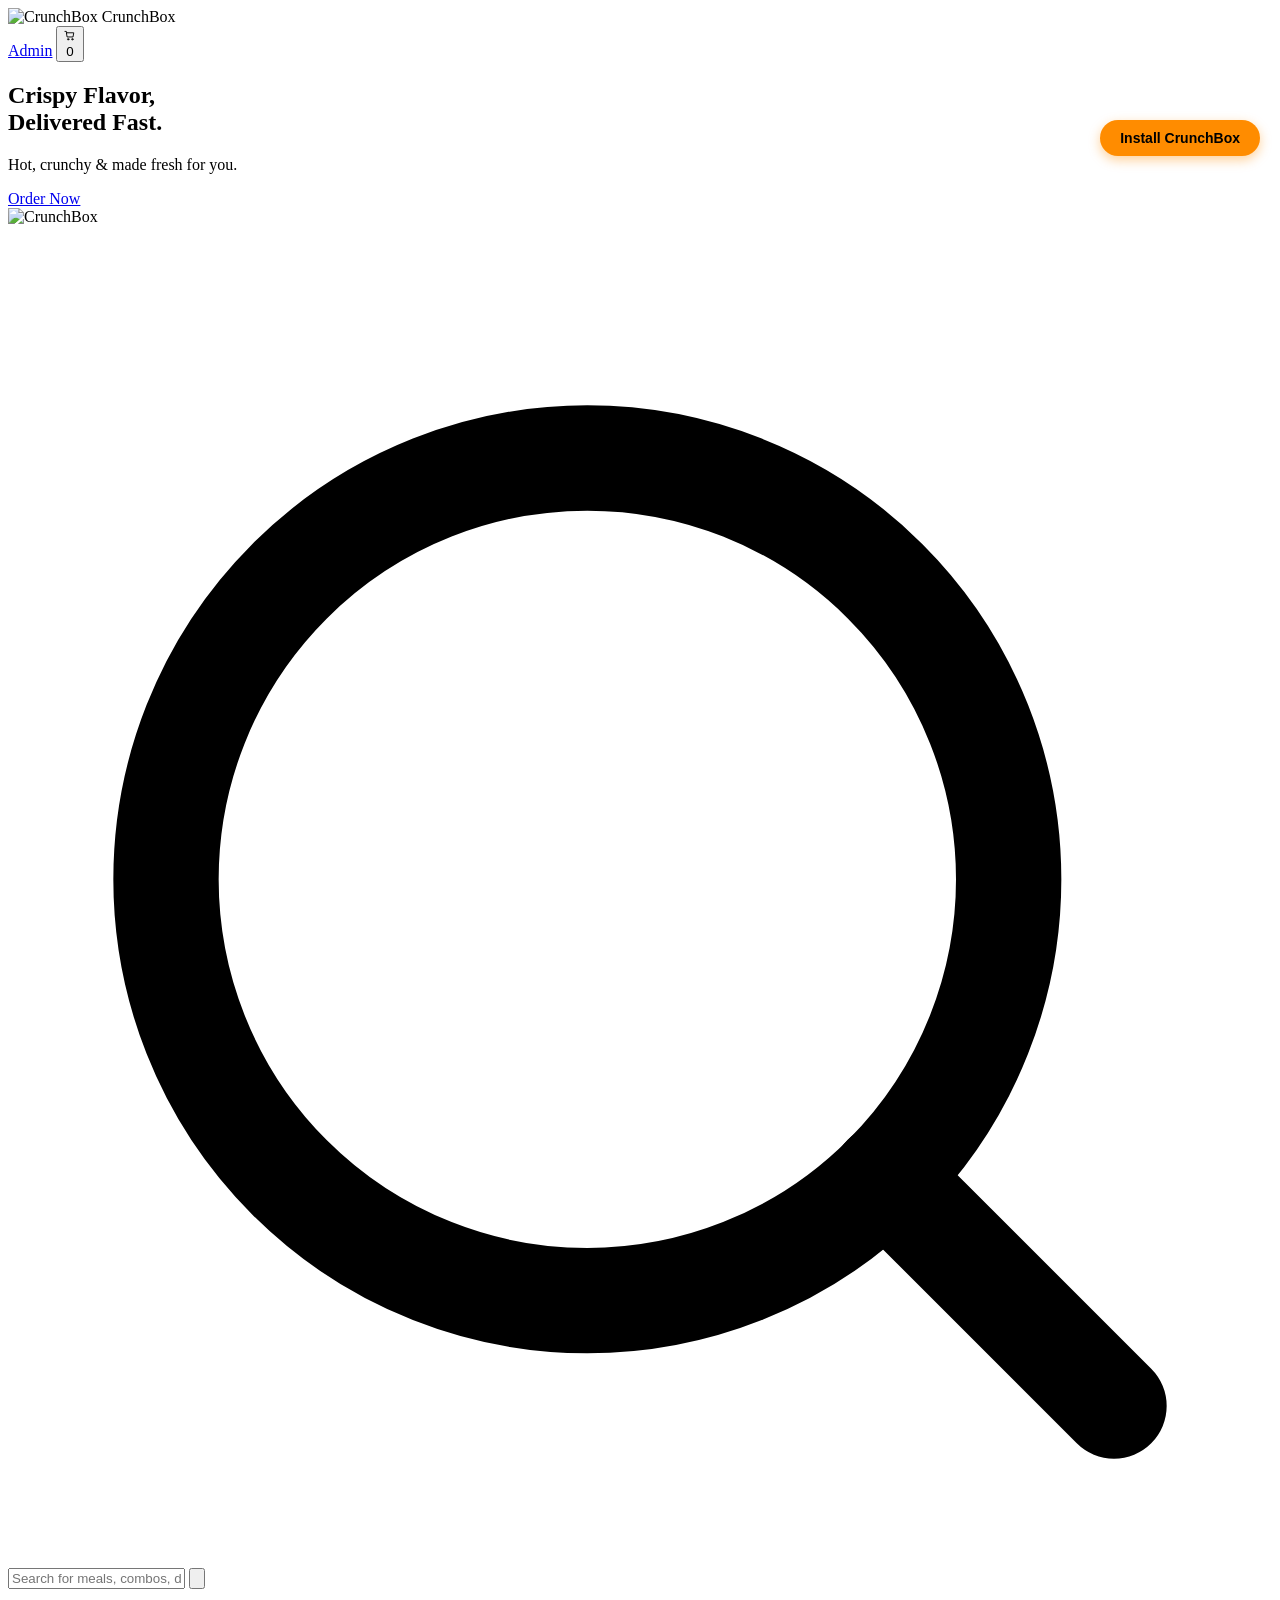
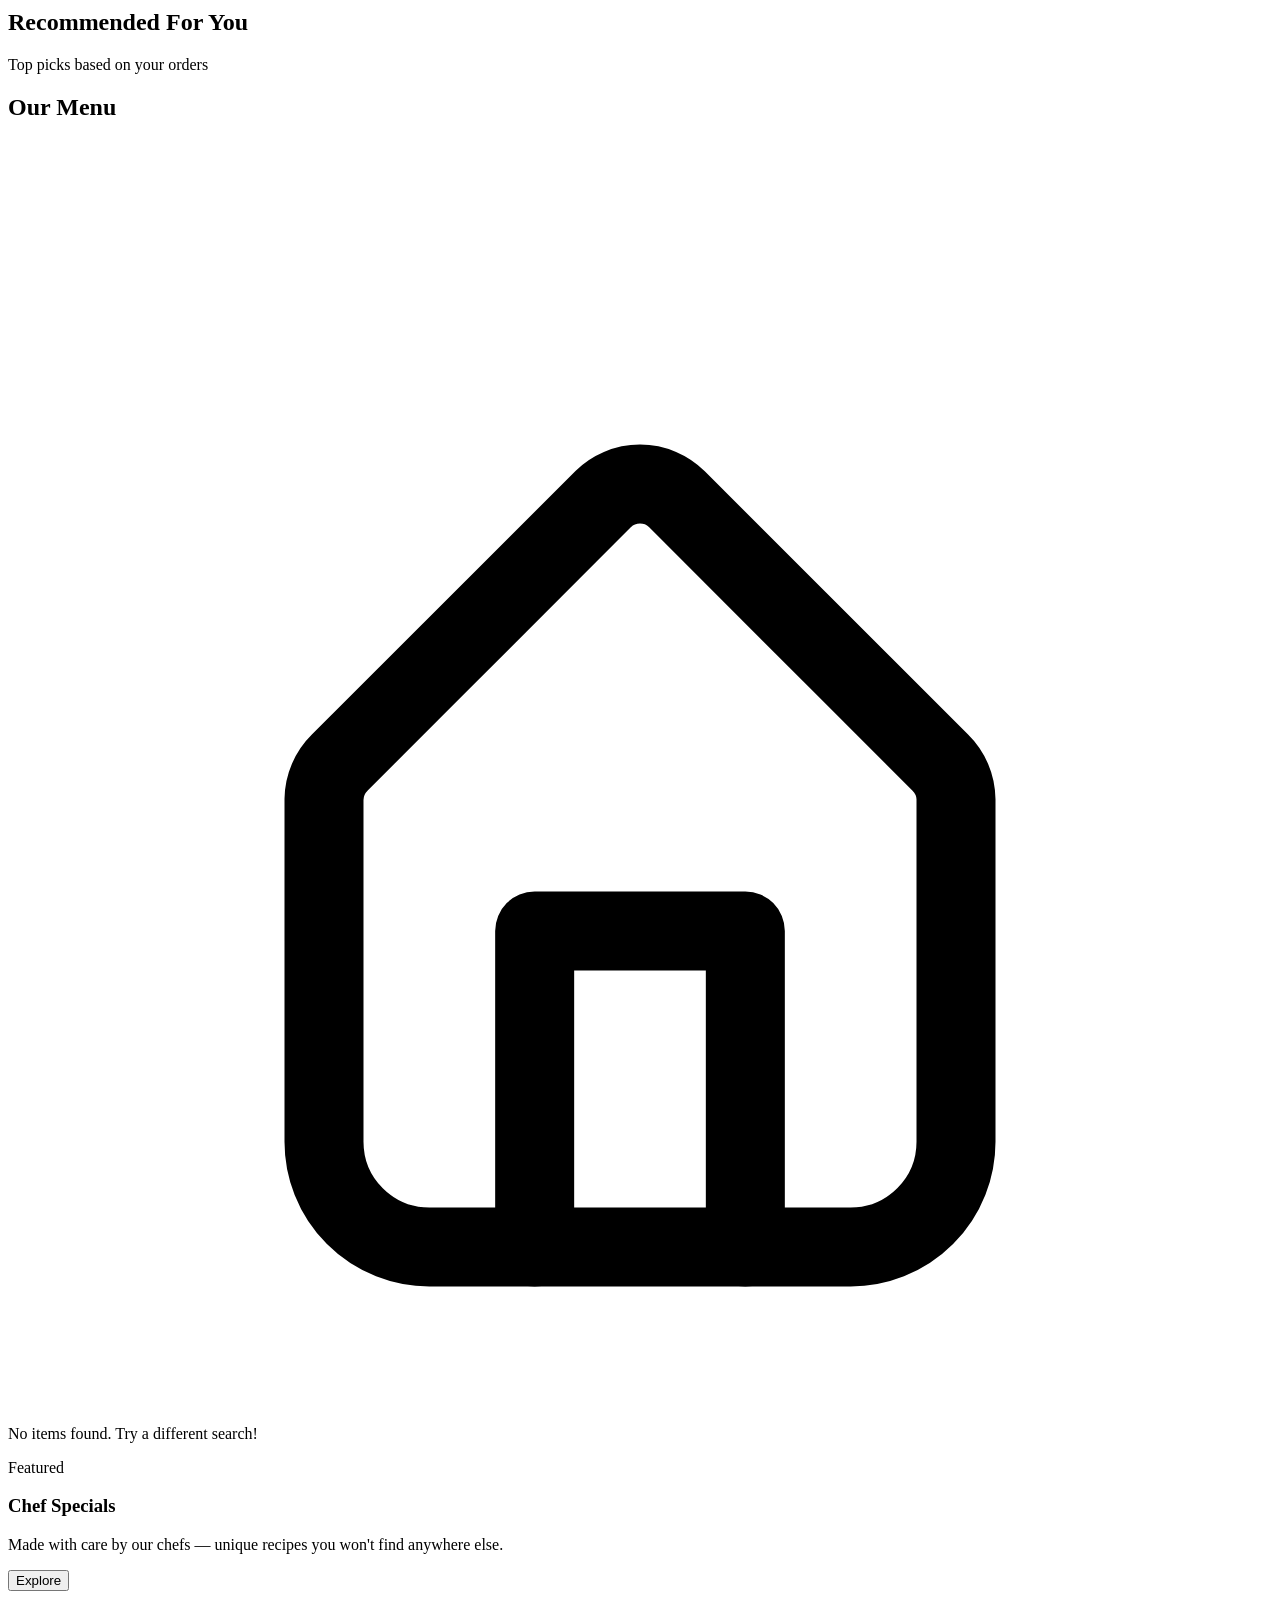
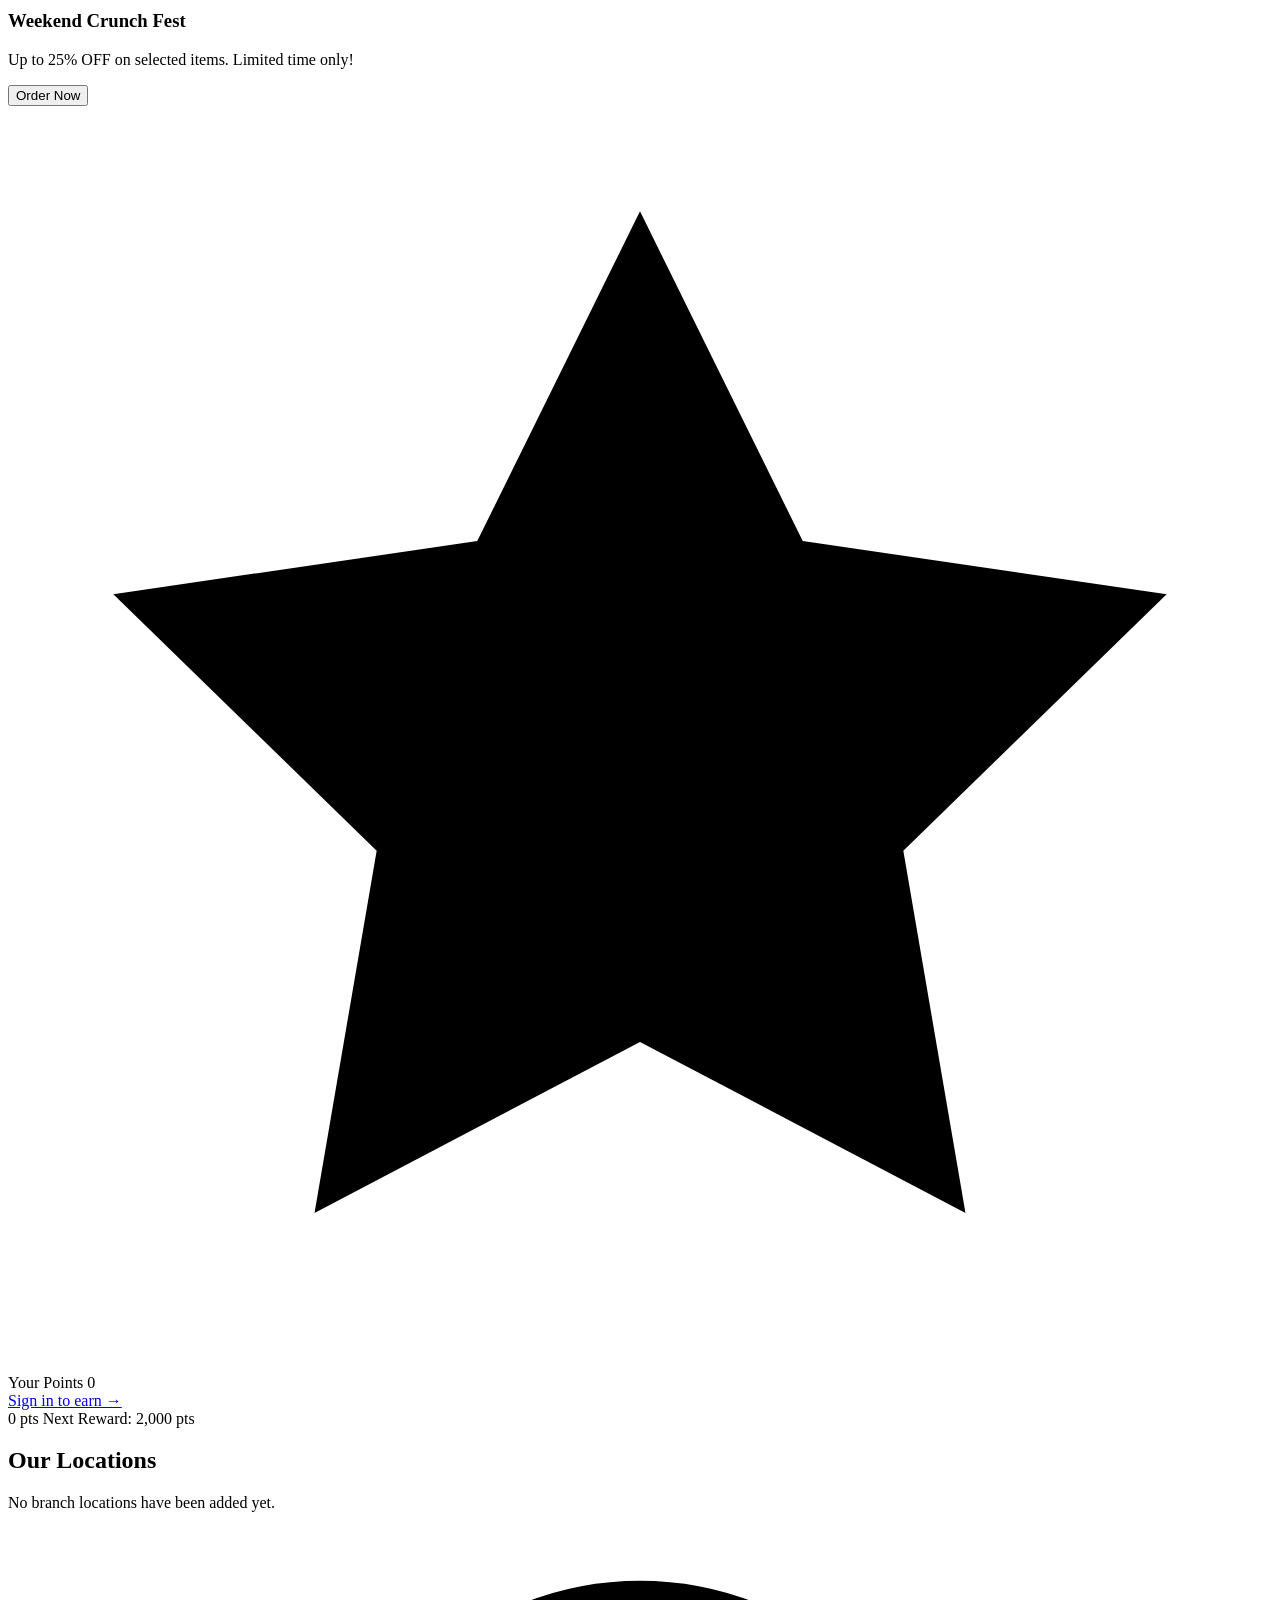
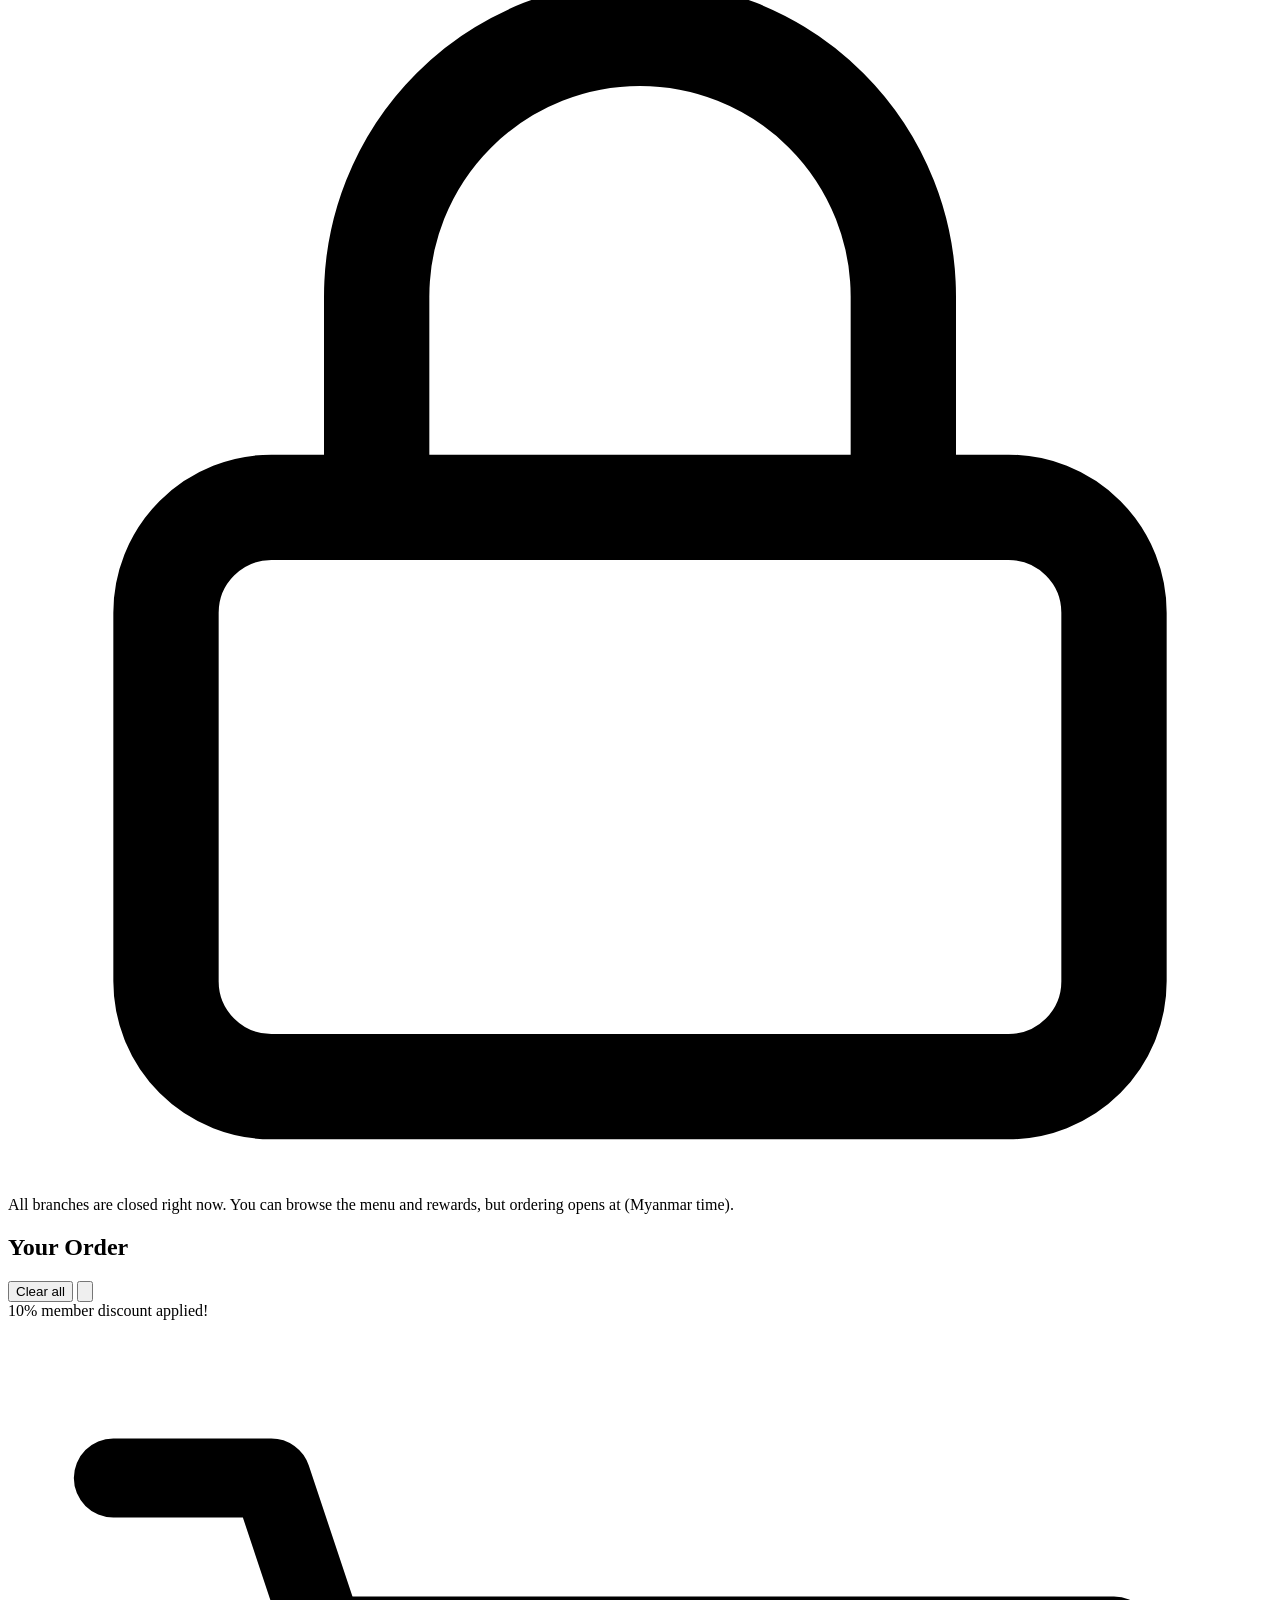
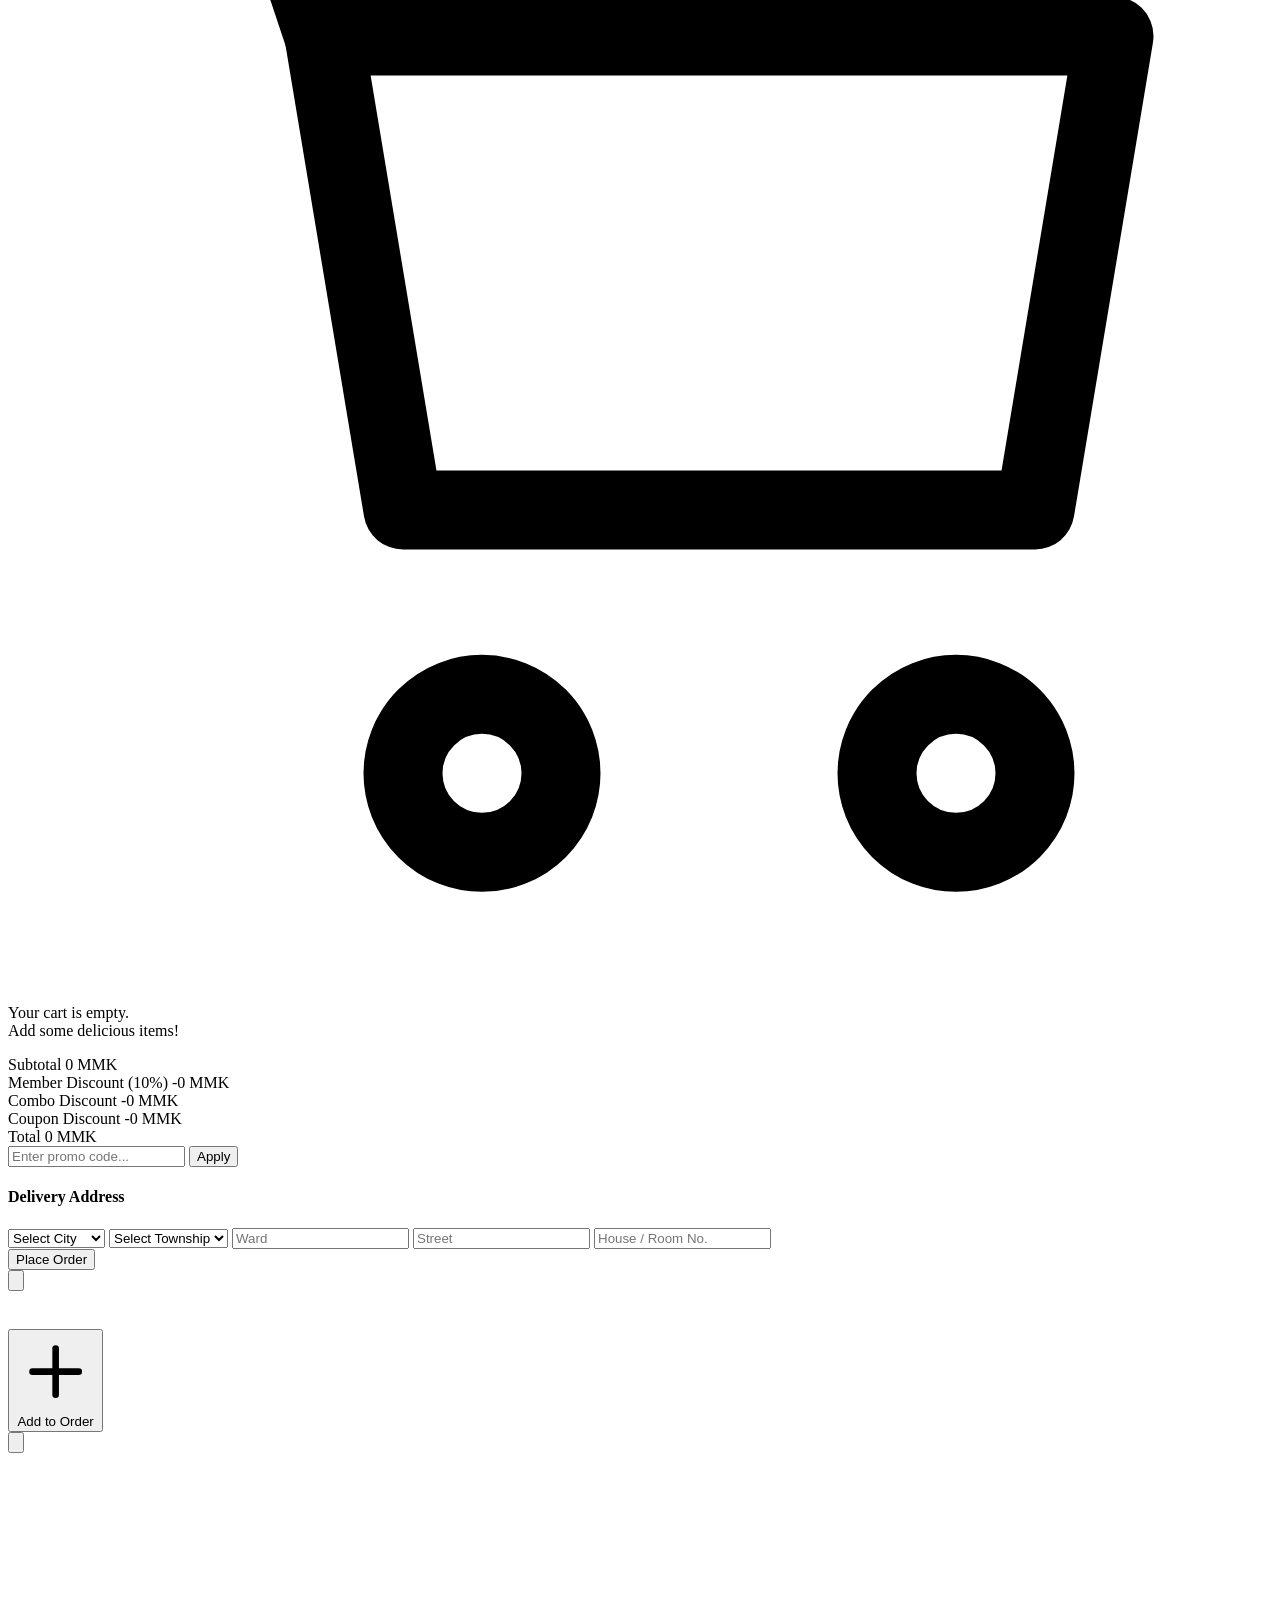
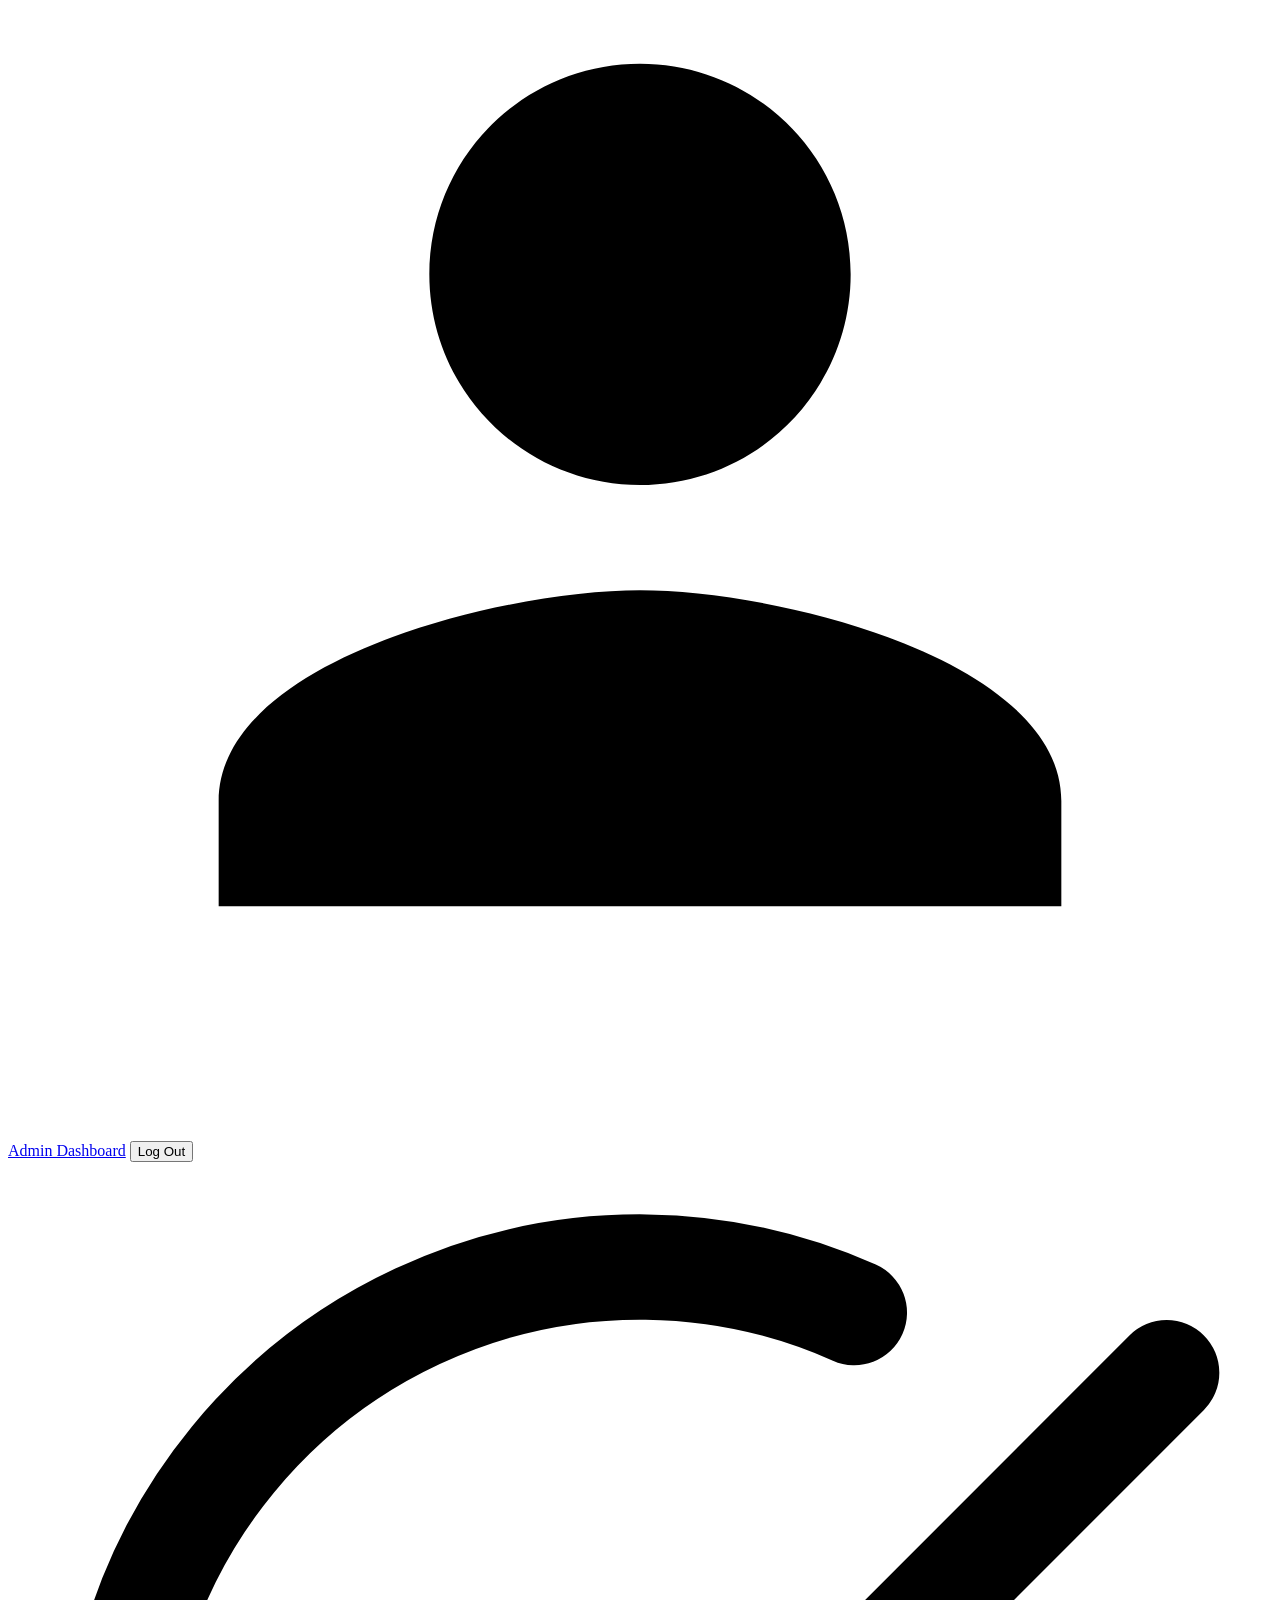
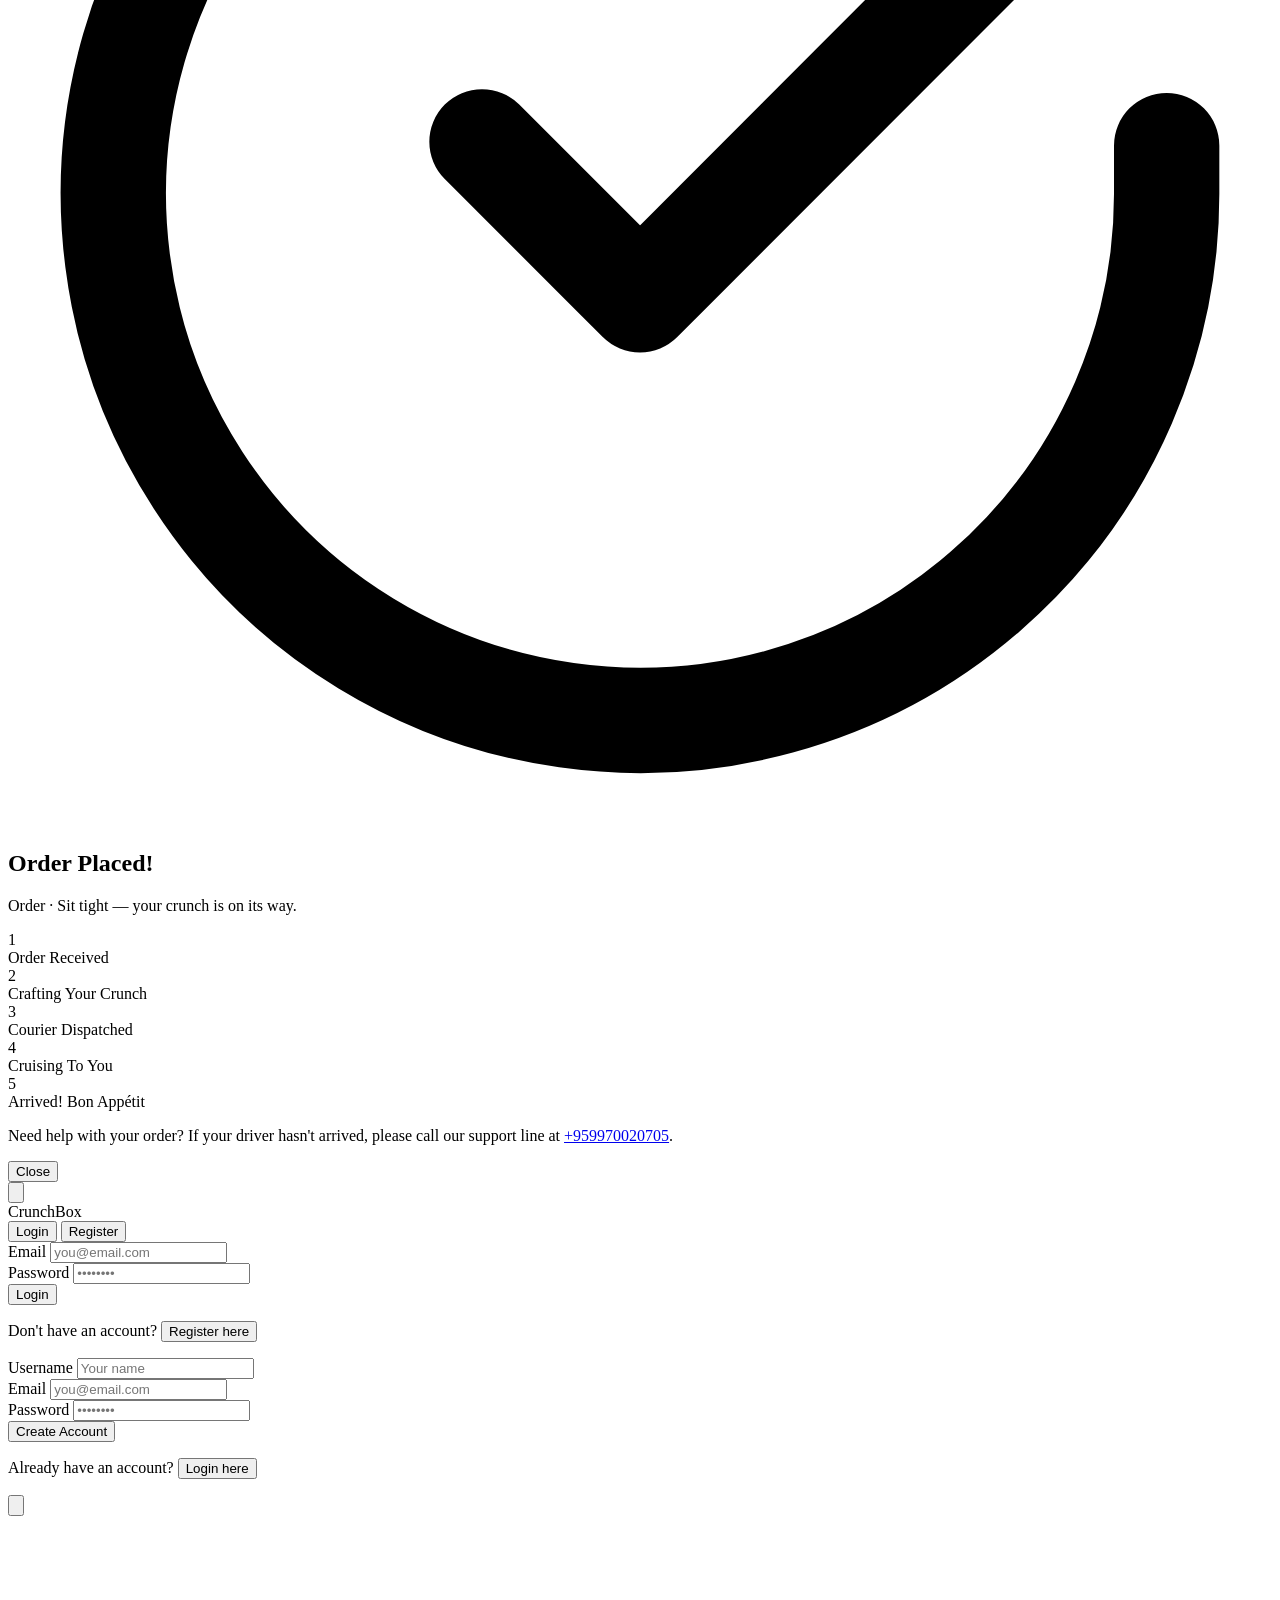
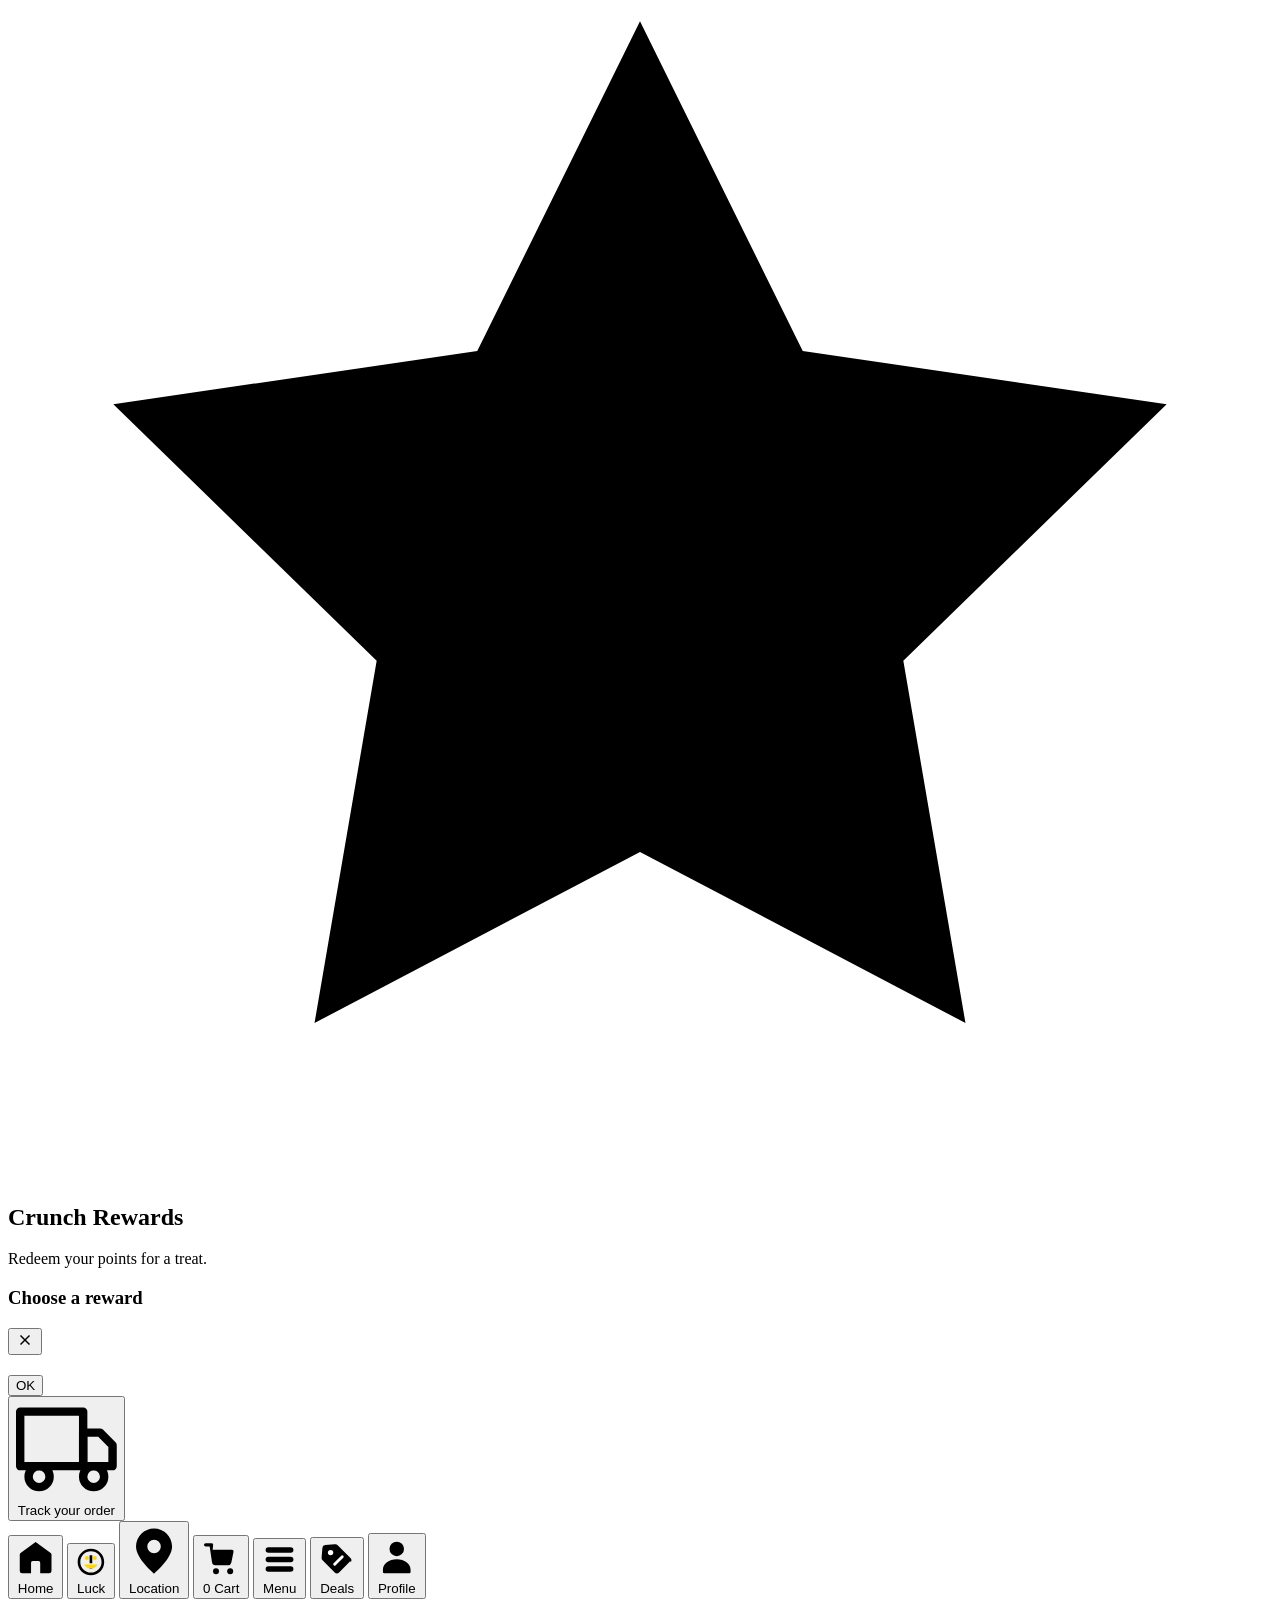
==== frontend/templates/index.html @ 40b413ca "Redesign mobile nav icons: filled style, Deals as true discount tag" ====
<!DOCTYPE html>
<html lang="en">

<head>
  <meta charset="UTF-8" />
  <meta name="viewport" content="width=device-width, initial-scale=1.0" />
  <title>CrunchBox - Crispy Flavor, Delivered Fast</title>
  <link rel="preconnect" href="https://fonts.googleapis.com" />
  <link rel="preconnect" href="https://fonts.gstatic.com" crossorigin />
  <link
    href="https://fonts.googleapis.com/css2?family=Outfit:wght@400;500;600;700;800;900&family=Poppins:wght@400;500;600;700;800&display=swap"
    rel="stylesheet" />
  <link rel="stylesheet" href="/static/css/main.css?v=13" />
  <link rel="stylesheet" href="/static/css/components.css?v=7" />
  <link rel="stylesheet" href="/static/css/storefront-customization.css?v=7" />
  <link rel="stylesheet" href="/static/css/brand-theme.css?v=13" />
  <link rel="icon" type="image/svg+xml" href="/static/images/icons/crunchbox-logo.svg" />
  <link rel="apple-touch-icon" href="/static/images/icons/icon-192x192.png" />
<link rel="manifest" href="/manifest.json" />
  <meta name="theme-color" content="#FF8C00" />
  <meta name="mobile-web-app-capable" content="yes" />
  <meta name="apple-mobile-web-app-capable" content="yes" />
  <meta name="apple-mobile-web-app-title" content="CrunchBox" />
  <meta name="apple-mobile-web-app-status-bar-style" content="default" />
</head>

<body>

  <!-- ═══════════════════════════════════════════════════
       TOP HEADER BAR
  ═══════════════════════════════════════════════════ -->
  <header class="app-header">
    <div class="shop-logo-area">
      <img id="shop-logo" alt="CrunchBox" src="/static/images/icons/crunchbox-logo.svg" />
      <span id="shop-name" class="shop-name-text" style="color: var(--white);">CrunchBox</span>
    </div>

    <div class="header-right">
      <a id="admin-dashboard-link" class="admin-shortcut hidden" href="/admin">Admin</a>
      <button id="cart-btn" class="cart-btn" aria-label="Open cart">
        <svg class="cart-icon" viewBox="0 0 24 24" fill="none" stroke="currentColor" stroke-width="2"
          stroke-linecap="round" stroke-linejoin="round">
          <path d="M6 6h15l-1.5 9h-12z"></path>
          <circle cx="9" cy="20" r="1.5"></circle>
          <circle cx="18" cy="20" r="1.5"></circle>
          <path d="M6 6L5 3H2"></path>
        </svg>
        <span class="cart-badge" id="cart-count">0</span>
      </button>
    </div>
  </header>

  <!-- ═══════════════════════════════════════════════════
       HERO SECTION
  ═══════════════════════════════════════════════════ -->
  <section class="hero-section" id="hero">
    <div class="hero-content">
      <div class="hero-text">
        <h1 class="hero-heading" id="hero-heading">
          Crispy Flavor,<br />Delivered Fast.
        </h1>
        <p class="hero-subtext" id="hero-subtext">Hot, crunchy &amp; made fresh for you.</p>
        <a href="#menu-section" class="btn-order-now hero-cta" id="order-now-btn">
          Order Now
        </a>
      </div>
      <div class="hero-logo-wrap" id="hero-logo-wrap">
        <img src="/static/images/icons/crunchbox-logo.svg" alt="CrunchBox" class="hero-logo" id="hero-logo" />
        <div class="hero-glow"></div>
      </div>
    </div>
    <div class="hero-wave">
      <svg viewBox="0 0 1440 80" xmlns="http://www.w3.org/2000/svg" preserveAspectRatio="none">
        <path d="M0,40 C360,80 1080,0 1440,40 L1440,80 L0,80 Z" fill="#ffffff" />
      </svg>
    </div>
  </section>

  <!-- ═══════════════════════════════════════════════════
       SEARCH BAR
  ═══════════════════════════════════════════════════ -->
  <div class="search-container" id="search-container">
    <div class="search-pill">
      <svg class="search-icon-left" viewBox="0 0 24 24" fill="none" stroke="currentColor" stroke-width="2"
        stroke-linecap="round" stroke-linejoin="round">
        <circle cx="11" cy="11" r="8"></circle>
        <path d="m21 21-4.35-4.35"></path>
      </svg>
      <input id="search-input" type="text" placeholder="Search for meals, combos, drinks..." autocomplete="off" />
      <button class="search-filter-btn" id="filter-btn" aria-label="Filter">
        <svg viewBox="0 0 24 24" fill="none" stroke="currentColor" stroke-width="2" stroke-linecap="round"
          stroke-linejoin="round">
          <path d="M22 3H2l8 9.46V19l4 2v-8.54L22 3z"></path>
        </svg>
      </button>
    </div>
  </div>

  <!-- ═══════════════════════════════════════════════════
       RECOMMENDED SECTION (above tabs)
  ═══════════════════════════════════════════════════ -->
  <section class="recommended-section" id="recommended-section">
    <div class="section-header">
      <h2 class="section-title">Recommended For You</h2>
      <span class="section-subtitle">Top picks based on your orders</span>
    </div>
    <div class="recommended-grid" id="recommended-grid"></div>
  </section>

  <!-- ═══════════════════════════════════════════════════
       CATEGORY TABS
  ═══════════════════════════════════════════════════ -->
  <div class="category-tabs-wrap">
    <div class="category-tabs" id="category-tabs">
      <div class="tab-skeleton"></div>
      <div class="tab-skeleton"></div>
      <div class="tab-skeleton"></div>
      <div class="tab-skeleton"></div>
    </div>
  </div>

  <!-- ═══════════════════════════════════════════════════
       MENU SECTION
  ═══════════════════════════════════════════════════ -->
  <section class="menu-section" id="menu-section">
    <div class="section-header">
      <h2 class="section-title">Our Menu</h2>
      <span class="section-subtitle" id="menu-count-label"></span>
    </div>
    <!-- Playlists (sub-tab slideshows) injected here -->
    <div id="playlists-container"></div>
    <div class="menu-grid" id="menu-grid">
      <div class="menu-card-skeleton"></div>
      <div class="menu-card-skeleton"></div>
      <div class="menu-card-skeleton"></div>
      <div class="menu-card-skeleton"></div>
    </div>
    <div class="no-results hidden" id="no-results">
      <svg class="no-results-icon" viewBox="0 0 24 24" fill="none" stroke="currentColor" stroke-width="1.5"
        stroke-linecap="round" stroke-linejoin="round">
        <path d="M8 21h8a2 2 0 0 0 2-2v-6.5a1 1 0 0 0-.3-.7l-5-5a1 1 0 0 0-1.4 0l-5 5a1 1 0 0 0-.3.7V19a2 2 0 0 0 2 2z">
        </path>
        <path d="M10 21v-6h4v6"></path>
      </svg>
      <p>No items found. Try a different search!</p>
    </div>
  </section>

  <!-- ═══════════════════════════════════════════════════
       PROMOTIONAL BANNERS
  ═══════════════════════════════════════════════════ -->
  <section class="promo-section">
    <div class="promo-card promo-card--dark" id="featured-promo-card">
      <div class="promo-text">
        <span class="promo-eyebrow">Featured</span>
        <h3 class="promo-title" id="featured-promo-title">Chef Specials</h3>
        <p class="promo-desc" id="featured-promo-text">Made with care by our chefs — unique recipes you won't find
          anywhere else.</p>
        <button class="btn-secondary promo-btn"
          onclick="document.getElementById('search-input').value='special'; document.getElementById('search-input').dispatchEvent(new Event('input'))">Explore</button>
      </div>
    </div>
    <div class="promo-card promo-card--orange" id="deal-promo-card">
      <h3 class="promo-title promo-title--white" id="deal-promo-title">Weekend Crunch Fest</h3>
      <p class="promo-desc promo-desc--white" id="deal-promo-text">Up to 25% OFF on selected items. Limited time only!
      </p>
      <button class="btn-dark promo-btn" id="deal-promo-button">Order Now</button>
    </div>
  </section>

  <!-- ═══════════════════════════════════════════════════
       REWARDS PANEL
  ═══════════════════════════════════════════════════ -->
  <div class="rewards-panel" id="rewards-panel">
    <div class="rewards-top">
      <div class="rewards-left">
        <svg class="rewards-star" viewBox="0 0 24 24" fill="currentColor">
          <path d="M12 2l3.09 6.26L22 9.27l-5 4.87 1.18 6.88L12 17.77l-6.18 3.25L7 14.14 2 9.27l6.91-1.01L12 2z" />
        </svg>
        <div class="rewards-info">
          <span class="rewards-label">Your Points</span>
          <span class="rewards-points" id="rewards-points">0</span>
        </div>
      </div>
      <a href="#" class="rewards-link" id="view-rewards-link">Sign in to earn →</a>
    </div>
    <div class="rewards-progress-wrap">
      <div class="progress-bar-track">
        <div class="progress-bar-fill" id="rewards-fill" style="width: 0%"></div>
      </div>
      <div class="rewards-milestone">
        <span class="rewards-current" id="rewards-current-label">0 pts</span>
        <span class="rewards-next" id="rewards-next-label">Next Reward: 2,000 pts</span>
      </div>
    </div>
  </div>

  <!-- ═══════════════════════════════════════════════════
       STORE LOCATIONS
  ═══════════════════════════════════════════════════ -->
  <section class="store-locations-section" id="store-locations-section">
    <div class="section-header">
      <h2 class="section-title">Our Locations</h2>
      <span class="section-subtitle" id="locations-count-label"></span>
    </div>
    <div class="store-locations-grid" id="store-locations-grid"></div>
    <p class="store-locations-empty hidden" id="store-locations-empty">No branch locations have been added yet.</p>
    <p class="store-locations-closed-note hidden" id="closed-ordering-note">
      <svg viewBox="0 0 24 24" fill="none" stroke="currentColor" stroke-width="2" stroke-linecap="round"
        stroke-linejoin="round">
        <rect x="3" y="11" width="18" height="11" rx="2" ry="2"></rect>
        <path d="M7 11V7a5 5 0 0 1 10 0v4"></path>
      </svg>
      All branches are closed right now. You can browse the menu and rewards, but ordering opens at <span
        id="closed-opens-at"></span> (Myanmar time).
    </p>
  </section>

  <!-- ═══════════════════════════════════════════════════
       CART SIDEBAR / DRAWER
  ═══════════════════════════════════════════════════ -->
  <div class="cart-overlay hidden" id="cart-overlay"></div>
  <div id="cart-sidebar" class="cart-sidebar hidden">
    <div class="cart-header">
      <h2 class="cart-title">Your Order</h2>
      <div class="cart-header-actions">
        <button class="cart-clear-btn" id="cart-clear-btn" type="button">Clear all</button>
        <button class="cart-close-btn" id="cart-close-btn" aria-label="Close cart">
          <svg viewBox="0 0 24 24" fill="none" stroke="currentColor" stroke-width="2" stroke-linecap="round"
            stroke-linejoin="round">
            <path d="M18 6 6 18"></path>
            <path d="m6 6 12 12"></path>
          </svg>
        </button>
      </div>
    </div>

    <div class="cart-scroll-area" id="cart-scroll-area">
      <div class="member-discount-note hidden" id="member-discount-note">
        10% member discount applied!
      </div>
      <div id="cart-items" class="cart-items-list">
        <div class="cart-empty" id="cart-empty">
          <svg class="cart-empty-icon" viewBox="0 0 24 24" fill="none" stroke="currentColor" stroke-width="1.5"
            stroke-linecap="round" stroke-linejoin="round">
            <path d="M6 6h15l-1.5 9h-12z"></path>
            <circle cx="9" cy="20" r="1.5"></circle>
            <circle cx="18" cy="20" r="1.5"></circle>
            <path d="M6 6L5 3H2"></path>
          </svg>
          <p>Your cart is empty.<br />Add some delicious items!</p>
        </div>
      </div>

      <div class="cart-summary" id="cart-summary">
        <div class="cart-summary-row">
          <span>Subtotal</span>
          <span id="cart-subtotal">0 MMK</span>
        </div>
        <div class="cart-summary-row discount-row hidden" id="member-discount-row">
          <span>Member Discount (10%)</span>
          <span id="member-discount-amt" class="text-success">-0 MMK</span>
        </div>
        <div class="cart-summary-row discount-row hidden" id="combo-discount-row">
          <span>Combo Discount</span>
          <span id="combo-discount-amt" class="text-success">-0 MMK</span>
        </div>
        <div class="cart-summary-row discount-row hidden" id="coupon-discount-row">
          <span>Coupon Discount</span>
          <span id="coupon-discount-amt" class="text-success">-0 MMK</span>
        </div>
        <div class="cart-summary-row cart-total-row">
          <span>Total</span>
          <span id="cart-total" class="cart-total-amt">0 MMK</span>
        </div>
      </div>

      <div class="coupon-section">
        <div class="coupon-input-wrap">
          <input id="coupon-input" type="text" placeholder="Enter promo code..." />
          <button class="btn-primary coupon-apply-btn" id="coupon-apply-btn">Apply</button>
        </div>
        <span class="coupon-status" id="coupon-status"></span>
      </div>

      <div class="address-section">
        <h4 class="address-title">Delivery Address</h4>
        <div class="address-selects">
          <select id="addr-city" class="addr-select">
            <option value="">Select City</option>
            <option value="Yangon">Yangon</option>
            <option value="Mandalay">Mandalay</option>
            <option value="Naypyidaw">Naypyidaw</option>
            <option value="Bago">Bago</option>
            <option value="Mawlamyine">Mawlamyine</option>
          </select>
          <select id="addr-township" class="addr-select">
            <option value="">Select Township</option>
          </select>
          <input id="addr-ward" type="text" class="addr-input" placeholder="Ward" maxlength="100" />
          <input id="addr-street" type="text" class="addr-input" placeholder="Street" maxlength="160" />
          <input id="addr-house" type="text" class="addr-input" placeholder="House / Room No." />
        </div>
      </div>
    </div>

    <button class="btn-primary checkout-btn" id="checkout-btn">
      Place Order
    </button>
  </div>

  <!-- ═══════════════════════════════════════════════════
       PRODUCT DETAIL MODAL
  ═══════════════════════════════════════════════════ -->
  <div id="product-modal" class="modal hidden">
    <div class="modal-backdrop" id="product-modal-backdrop"></div>
    <div class="modal-box product-modal-box">
      <button class="modal-close-x" id="product-modal-close-x" type="button" aria-label="Close">
        <svg viewBox="0 0 24 24" fill="none" stroke="currentColor" stroke-width="2" stroke-linecap="round"
          stroke-linejoin="round">
          <path d="M18 6 6 18"></path>
          <path d="m6 6 12 12"></path>
        </svg>
      </button>
      <div class="product-modal-media">
        <img id="product-modal-img" src="" alt="" />
      </div>
      <div class="product-modal-body">
        <div class="product-modal-badges" id="product-modal-badges"></div>
        <h2 class="product-modal-name" id="product-modal-name"></h2>
        <p class="product-modal-desc" id="product-modal-desc"></p>
        <div class="product-modal-meta">
          <span class="product-modal-price" id="product-modal-price"></span>
          <span class="product-modal-points" id="product-modal-points"></span>
        </div>
        <button class="btn-primary product-modal-add" id="product-modal-add" type="button">
          <svg viewBox="0 0 24 24" fill="none" stroke="currentColor" stroke-width="2" stroke-linecap="round"
            stroke-linejoin="round">
            <path d="M12 5v14"></path>
            <path d="M5 12h14"></path>
          </svg>
          Add to Order
        </button>
      </div>
    </div>
  </div>

  <!-- ═══════════════════════════════════════════════════
       PROFILE MODAL
  ═══════════════════════════════════════════════════ -->
  <div id="profile-modal" class="modal hidden">
    <div class="modal-backdrop" id="profile-modal-backdrop"></div>
    <div class="modal-box profile-modal-box">
      <button class="modal-close-x" id="profile-modal-close-x" type="button" aria-label="Close">
        <svg viewBox="0 0 24 24" fill="none" stroke="currentColor" stroke-width="2" stroke-linecap="round"
          stroke-linejoin="round">
          <path d="M18 6 6 18"></path>
          <path d="m6 6 12 12"></path>
        </svg>
      </button>
      <div class="profile-modal-header">
        <div class="profile-avatar">
          <svg viewBox="0 0 24 24" fill="currentColor">
            <path
              d="M12 12c2.21 0 4-1.79 4-4s-1.79-4-4-4-4 1.79-4 4 1.79 4 4 4zm0 2c-2.67 0-8 1.34-8 4v2h16v-2c0-2.66-5.33-4-8-4z" />
          </svg>
        </div>
        <h2 class="profile-username" id="profile-username"></h2>
        <p class="profile-email" id="profile-email"></p>
      </div>
      <div class="profile-stats" id="profile-stats"></div>
      <div class="profile-actions">
        <a href="/admin" class="btn-primary profile-admin-btn hidden" id="profile-admin-btn">Admin Dashboard</a>
        <button class="btn-secondary profile-logout-btn" id="profile-logout-btn" type="button">Log Out</button>
      </div>
    </div>
  </div>

  <!-- ═══════════════════════════════════════════════════
       ORDER CONFIRMATION MODAL
  ═══════════════════════════════════════════════════ -->
  <div id="order-modal" class="modal hidden">
    <div class="modal-backdrop" id="order-modal-backdrop"></div>
    <div class="modal-box order-modal-box">
      <div class="order-confirm-header">
        <div class="order-confirm-icon">
          <svg viewBox="0 0 24 24" fill="none" stroke="currentColor" stroke-width="2" stroke-linecap="round"
            stroke-linejoin="round">
            <path d="M22 11.08V12a10 10 0 1 1-5.93-9.14"></path>
            <polyline points="22 4 12 14.01 9 11.01"></polyline>
          </svg>
        </div>
        <h2 class="order-confirm-title">Order Placed!</h2>
        <p class="order-confirm-sub">Order <span id="order-modal-id"></span> · Sit tight — your crunch is on its way.
        </p>
      </div>
      <div class="order-track-stages" id="order-track-stages">
        <div class="stage-card" id="stage-1">
          <div class="stage-icon-circle">1</div>
          <div class="stage-connector"></div>
          <div class="stage-info">
            <span class="stage-title">Order Received</span>
          </div>
        </div>
        <div class="stage-card pending" id="stage-2">
          <div class="stage-icon-circle">2</div>
          <div class="stage-connector"></div>
          <div class="stage-info">
            <span class="stage-title">Crafting Your Crunch</span>
          </div>
        </div>
        <div class="stage-card pending" id="stage-3">
          <div class="stage-icon-circle">3</div>
          <div class="stage-connector"></div>
          <div class="stage-info">
            <span class="stage-title">Courier Dispatched</span>
          </div>
        </div>
        <div class="stage-card pending" id="stage-4">
          <div class="stage-icon-circle">4</div>
          <div class="stage-connector"></div>
          <div class="stage-info">
            <span class="stage-title">Cruising To You</span>
          </div>
        </div>
        <div class="stage-card pending" id="stage-5">
          <div class="stage-icon-circle">5</div>
          <div class="stage-connector stage-connector--last"></div>
          <div class="stage-info">
            <span class="stage-title">Arrived! Bon Appétit</span>
          </div>
        </div>
      </div>
      <div class="order-special-request hidden" id="order-special-request"></div>
      <div class="order-receipt-items" id="order-receipt-items"></div>
      <div class="order-support-box hidden" id="order-support-box">
        <p>Need help with your order? If your driver hasn't arrived, please call our support line at <a
            class="support-phone" href="tel:+959970020705">+959970020705</a>.</p>
      </div>
      <button class="btn-secondary order-modal-close" id="order-modal-close">Close</button>
    </div>
  </div>

  <!-- ═══════════════════════════════════════════════════
       AUTH MODAL
  ═══════════════════════════════════════════════════ -->
  <div id="auth-modal" class="modal hidden">
    <div class="modal-backdrop" id="auth-modal-backdrop"></div>
    <div class="modal-box auth-modal-box">
      <button class="modal-close-x" id="auth-modal-close-x" type="button" aria-label="Close">
        <svg viewBox="0 0 24 24" fill="none" stroke="currentColor" stroke-width="2" stroke-linecap="round"
          stroke-linejoin="round">
          <path d="M18 6 6 18"></path>
          <path d="m6 6 12 12"></path>
        </svg>
      </button>
      <div class="auth-logo">
        <span class="auth-logo-text">CrunchBox</span>
      </div>
      <div class="modal-tabs">
        <button class="modal-tab active" id="login-tab" data-tab="login">Login</button>
        <button class="modal-tab" id="register-tab" data-tab="register">Register</button>
      </div>

      <form class="auth-form" id="login-form">
        <div class="form-group">
          <label class="form-label" for="login-email">Email</label>
          <input class="form-input" id="login-email" type="email" placeholder="you@email.com" required />
        </div>
        <div class="form-group">
          <label class="form-label" for="login-password">Password</label>
          <input class="form-input" id="login-password" type="password" placeholder="••••••••" required />
        </div>
        <button type="submit" class="btn-primary auth-submit-btn">Login</button>
        <p class="auth-switch-text">Don't have an account? <button type="button" class="auth-switch-link"
            data-tab="register">Register here</button></p>
      </form>

      <form class="auth-form hidden" id="register-form">
        <div class="form-group">
          <label class="form-label" for="reg-username">Username</label>
          <input class="form-input" id="reg-username" type="text" placeholder="Your name" required />
        </div>
        <div class="form-group">
          <label class="form-label" for="reg-email">Email</label>
          <input class="form-input" id="reg-email" type="email" placeholder="you@email.com" required />
        </div>
        <div class="form-group">
          <label class="form-label" for="reg-password">Password</label>
          <input class="form-input" id="reg-password" type="password" placeholder="••••••••" required />
        </div>
        <button type="submit" class="btn-primary auth-submit-btn">Create Account</button>
        <p class="auth-switch-text">Already have an account? <button type="button" class="auth-switch-link"
            data-tab="login">Login here</button></p>
      </form>
    </div>
  </div>

  <div id="rewards-modal" class="modal hidden">
    <div class="modal-backdrop" id="rewards-modal-backdrop"></div>
    <div class="modal-box rewards-modal-box" role="dialog" aria-modal="true" aria-labelledby="rewards-modal-title">
      <button class="modal-close-x" id="rewards-modal-close" type="button" aria-label="Close rewards">
        <svg viewBox="0 0 24 24" fill="none" stroke="currentColor" stroke-width="2" stroke-linecap="round"
          stroke-linejoin="round">
          <path d="M18 6 6 18"></path>
          <path d="m6 6 12 12"></path>
        </svg>
      </button>
      <div class="rewards-modal-header">
        <svg class="rewards-star" viewBox="0 0 24 24" fill="currentColor">
          <path d="M12 2l3.09 6.26L22 9.27l-5 4.87 1.18 6.88L12 17.77l-6.18 3.25L7 14.14 2 9.27l6.91-1.01L12 2z" />
        </svg>
        <h2 id="rewards-modal-title">Crunch Rewards</h2>
        <p id="rewards-modal-points">Redeem your points for a treat.</p>
      </div>
      <div id="rewards-active-list" class="rewards-list"></div>
      <h3 class="rewards-section-title">Choose a reward</h3>
      <div id="rewards-catalog" class="rewards-list"></div>
      <p id="rewards-modal-status" class="rewards-modal-status" role="status"></p>
    </div>
  </div>

  <!-- ═══════════════════════════════════════════════════
       ALERT MODAL (OK-only dismissal)
  ═══════════════════════════════════════════════════ -->

  <div id="playlist-modal" class="modal hidden">
    <div class="modal-backdrop" id="playlist-modal-backdrop"></div>
    <div class="modal-box playlist-modal-box" role="dialog" aria-modal="true" aria-labelledby="playlist-modal-title">
      <button class="modal-close-x" id="playlist-modal-close-x" type="button" aria-label="Close">
        <svg viewBox="0 0 24 24" width="18" height="18" fill="none" stroke="currentColor" stroke-width="2"><line x1="18" y1="6" x2="6" y2="18"/><line x1="6" y1="6" x2="18" y2="18"/></svg>
      </button>
      <div class="playlist-modal-header">
        <h2 id="playlist-modal-title"></h2>
        <p id="playlist-modal-subtitle"></p>
      </div>
      <div class="playlist-modal-grid" id="playlist-modal-grid"></div>
    </div>
  </div>

  <div id="alert-modal" class="modal hidden">
    <div class="modal-backdrop"></div>
    <div class="modal-box alert-modal-box" role="alertdialog" aria-modal="true" aria-labelledby="alert-modal-message">
      <p id="alert-modal-message" class="alert-modal-message"></p>
      <button class="btn-primary alert-modal-ok" id="alert-modal-ok" type="button">OK</button>
    </div>
  </div>

  <!-- ═══════════════════════════════════════════════════
       TOAST CONTAINER
  ═══════════════════════════════════════════════════ -->
  <div id="toast-container" class="toast-container"></div>

  <!-- ═══════════════════════════════════════════════════
       FLOATING TRACK-ORDER SHORTCUT (saved orders only)
  ═══════════════════════════════════════════════════ -->
  <button id="track-order-fab" class="track-order-fab hidden" type="button">
    <svg class="track-order-fab-icon" viewBox="0 0 24 24" fill="none" stroke="currentColor" stroke-width="2"
      stroke-linecap="round" stroke-linejoin="round">
      <rect x="1" y="3" width="15" height="13"></rect>
      <polygon points="16 8 20 8 23 11 23 16 16 16 16 8"></polygon>
      <circle cx="5.5" cy="18.5" r="2.5"></circle>
      <circle cx="18.5" cy="18.5" r="2.5"></circle>
    </svg>
    <span class="track-order-fab-text">Track your order</span>
  </button>

  <!-- ═══════════════════════════════════════════════════
       FIXED BOTTOM NAVIGATION
  ═══════════════════════════════════════════════════ -->
  <nav class="bottom-nav">
    <button class="bottom-nav-item active" id="nav-home" data-page="home">
      <span class="nav-icon nav-icon-fill">
        <svg viewBox="0 0 24 24" fill="currentColor">
          <path d="M12 2.4 2.8 9.1a1.2 1.2 0 0 0-.5 1v10A1.5 1.5 0 0 0 3.8 21.6h5.4v-6.5a1 1 0 0 1 1-1h3.6a1 1 0 0 1 1 1v6.5h5.4a1.5 1.5 0 0 0 1.5-1.5v-10a1.2 1.2 0 0 0-.5-1z"/>
        </svg>
      </span>
      <span class="nav-label">Home</span>
    </button>
    <button class="bottom-nav-item nav-luck" id="nav-luck" type="button">
      <span class="nav-icon luck-icon">
        <svg viewBox="0 0 24 24" fill="currentColor">
          <path
            d="M12 2C6.48 2 2 6.48 2 12s4.48 10 10 10 10-4.48 10-10S17.52 2 12 2zm0 18c-4.41 0-8-3.59-8-8s3.59-8 8-8 8 3.59 8 8-3.59 8-8 8zm-1-13h2v6h-2zm0 8h2v2h-2z" />
          <circle cx="9" cy="9" r="1.5" fill="#FFD700" />
          <circle cx="15" cy="9" r="1.5" fill="#FFD700" />
          <path d="M12 17c-2.5 0-4.5-1.5-5-3h10c-.5 1.5-2.5 3-5 3z" fill="#FFD700" />
        </svg>
      </span>
      <span class="nav-label">Luck</span>
    </button>
    <button class="bottom-nav-item" id="nav-locations" data-page="locations">
      <span class="nav-icon nav-icon-fill">
        <svg viewBox="0 0 24 24" fill="currentColor">
          <path d="M12 2C7.6 2 4 5.6 4 10c0 5.4 8 12 8 12s8-6.6 8-12c0-4.4-3.6-8-8-8zm0 11a3 3 0 1 1 0-6 3 3 0 0 1 0 6z"/>
        </svg>
      </span>
      <span class="nav-label">Location</span>
    </button>
    <button class="bottom-nav-item nav-cart-center" id="nav-order" aria-label="Cart">
      <span class="nav-cart-fab-inner">
        <span class="nav-icon nav-icon-fill">
          <svg viewBox="0 0 24 24" fill="currentColor">
            <path d="M7 7h11.5a1 1 0 0 1 1 1.2l-1.3 6.5a2 2 0 0 1-2 1.6H8.6a2 2 0 0 1-2-1.7L5.2 5.1H2.8A1 1 0 0 1 1.8 4.1 1 1 0 0 1 2.8 3.1h3.5a1 1 0 0 1 1 .8z"/>
            <circle cx="9" cy="20" r="1.8"/>
            <circle cx="17.5" cy="20" r="1.8"/>
          </svg>
        </span>
        <span class="cart-badge cart-badge-nav" id="cart-count-nav">0</span>
      </span>
      <span class="nav-label">Cart</span>
    </button>
    <button class="bottom-nav-item" id="nav-menu" data-page="menu">
      <span class="nav-icon nav-icon-fill">
        <svg viewBox="0 0 24 24" fill="currentColor">
          <rect x="3" y="4" width="18" height="3.6" rx="1.8"/>
          <rect x="3" y="10.2" width="18" height="3.6" rx="1.8"/>
          <rect x="3" y="16.4" width="18" height="3.6" rx="1.8"/>
        </svg>
      </span>
      <span class="nav-label">Menu</span>
    </button>
    <button class="bottom-nav-item" id="nav-deals" data-page="deals">
      <span class="nav-icon nav-icon-fill">
        <svg viewBox="0 0 24 24" fill="currentColor">
          <path d="M20.6 13.4 13.4 20.6a2 2 0 0 1-2.8 0L2.9 12.9A2 2 0 0 1 2.3 11l.5-6a2 2 0 0 1 1.8-1.8l6-.5a2 2 0 0 1 1.9.6l8.1 8.1a2 2 0 0 1 0 2.8z"/>
          <circle cx="8" cy="8" r="1.7" fill="#fff"/>
          <path d="M10.6 15.4 15.4 10.6" fill="none" stroke="#fff" stroke-width="1.8" stroke-linecap="round"/>
        </svg>
      </span>
      <span class="nav-label">Deals</span>
    </button>
    <button class="bottom-nav-item" id="nav-profile" data-page="profile">
      <span class="nav-icon nav-icon-fill">
        <svg viewBox="0 0 24 24" fill="currentColor">
          <circle cx="12" cy="7.5" r="4.2"/>
          <path d="M12 13.5c-4.4 0-8 2.7-8 6v1.3a.8.8 0 0 0 .8.8h14.4a.8.8 0 0 0 .8-.8V19.5c0-3.3-3.6-6-8-6z"/>
        </svg>
      </span>
      <span class="nav-label">Profile</span>
    </button>
  </nav>

  <!-- ═══════════════════════════════════════════════════
       SCRIPTS
  ═══════════════════════════════════════════════════ -->
  <script src="/static/js/api.js?v=5"></script>
  <script src="/static/js/cart.js?v=7"></script>
  <script src="/static/js/location.js?v=5"></script>
  <script src="/static/js/tracker.js?v=5"></script>
  <script src="/static/js/main.js?v=5"></script>
  <!-- Custom PWA Install Button (shows on first visit) -->
  <style>
    #install-btn {
      position: fixed;
      top: 120px;
      right: 20px;
      z-index: 1000;
      background: #FF8C00;
      color: #000;
      border: none;
      border-radius: 30px;
      padding: 10px 20px;
      font-weight: 700;
      font-size: 14px;
      cursor: pointer;
      box-shadow: 0 4px 12px rgba(255, 140, 0, 0.4);
      display: block;
      animation: installSlide 0.3s ease-out;
    }
    #install-btn.show { display: block; }
    #install-btn:hover { background: #FFAC1C; }
    @keyframes installSlide {
      from { transform: translateX(30px); opacity: 0; }
      to { transform: translateX(0); opacity: 1; }
    }
  </style>
  <button id="install-btn">Install CrunchBox</button>

  <script>
    let deferredPrompt;
    const installBtn = document.getElementById('install-btn');

    window.addEventListener('beforeinstallprompt', (e) => {
      e.preventDefault();
      deferredPrompt = e;
      installBtn.classList.add('show');
    });

    installBtn.addEventListener('click', () => {
      if (!deferredPrompt) return;
      deferredPrompt.prompt();
      deferredPrompt.userChoice.then((choiceResult) => {
        if (choiceResult.outcome === 'accepted') {
          console.log('[PWA] User accepted the install');
        } else {
          console.log('[PWA] User dismissed the install');
        }
        deferredPrompt = null;
        installBtn.classList.remove('show');
      });
    });

    // PWA Service Worker registration
    if ('serviceWorker' in navigator) {
      window.addEventListener('load', () => {
        navigator.serviceWorker.register('/sw.js')
          .then((registration) => {
            console.log('[PWA] Service Worker registered:', registration.scope);
          })
          .catch((error) => {
            console.error('[PWA] Service Worker registration failed:', error);
          });
      });
    }
  </script>
</body>

</html>
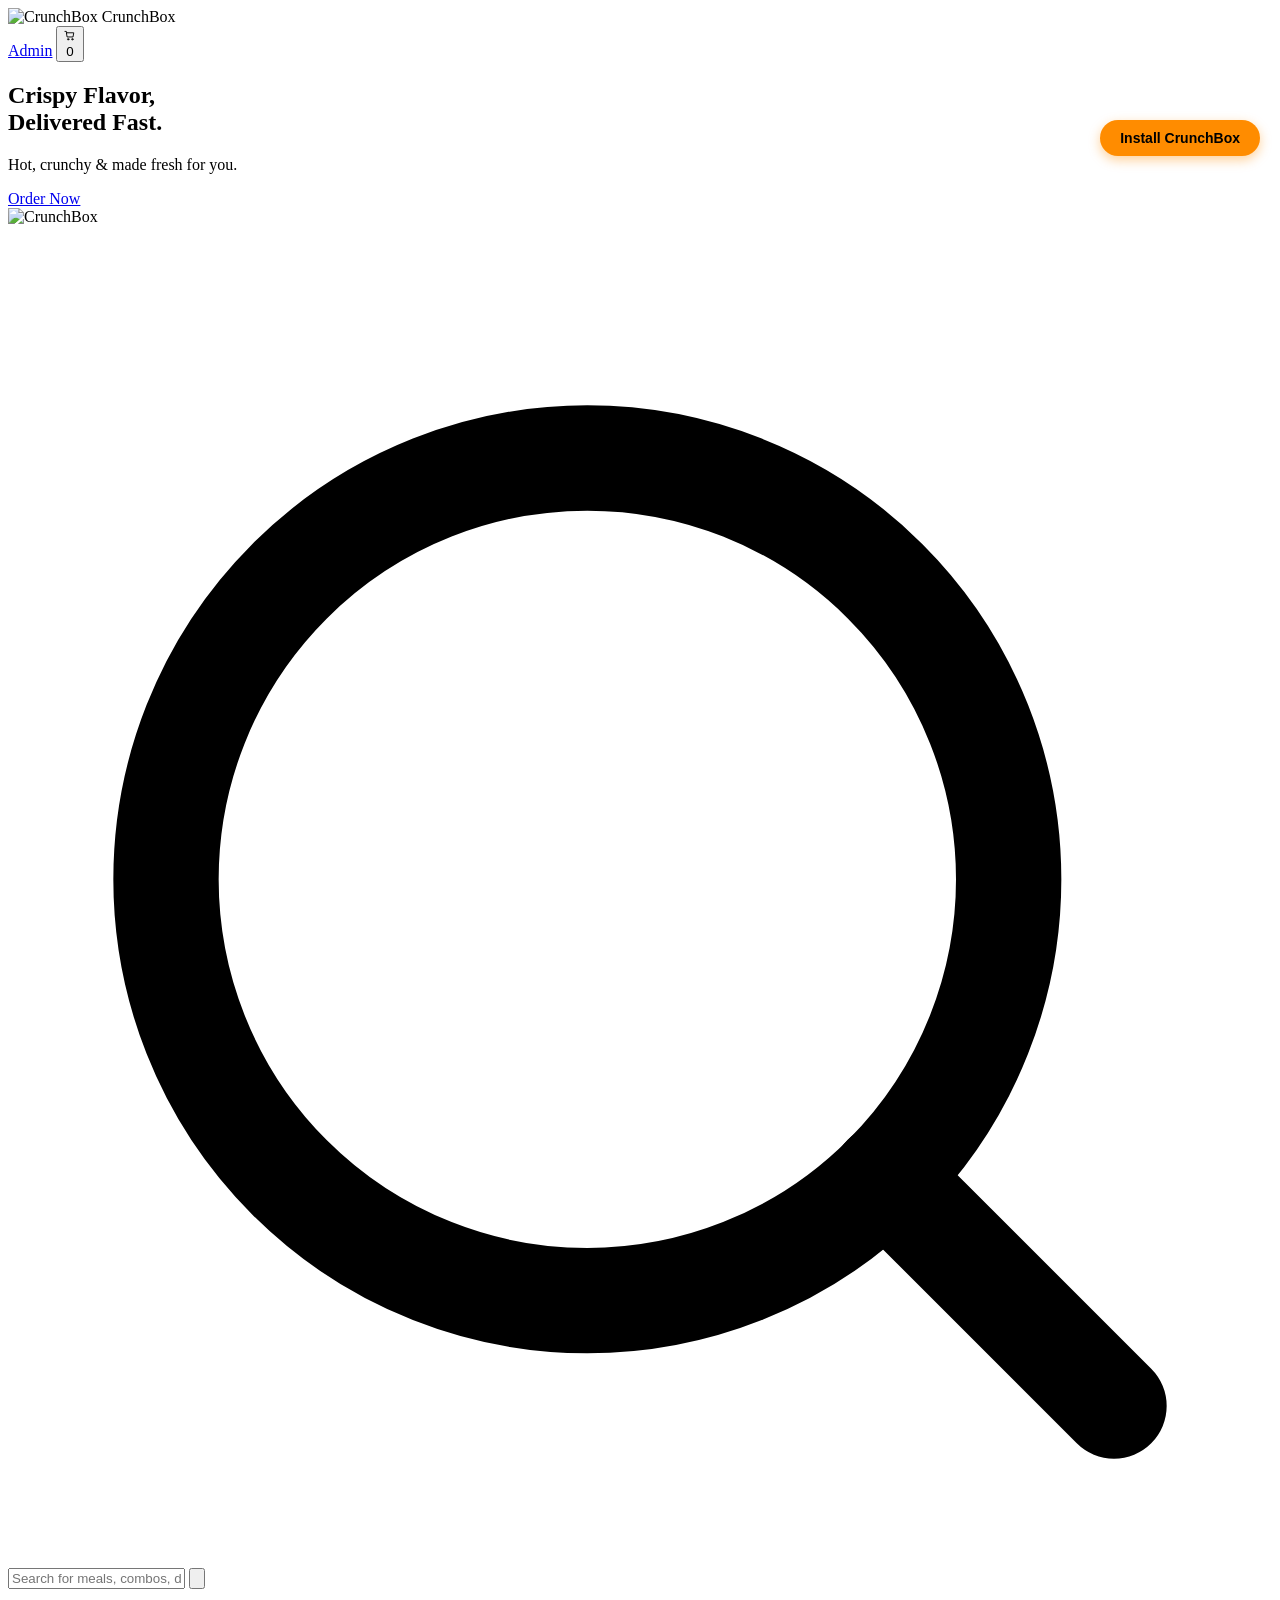
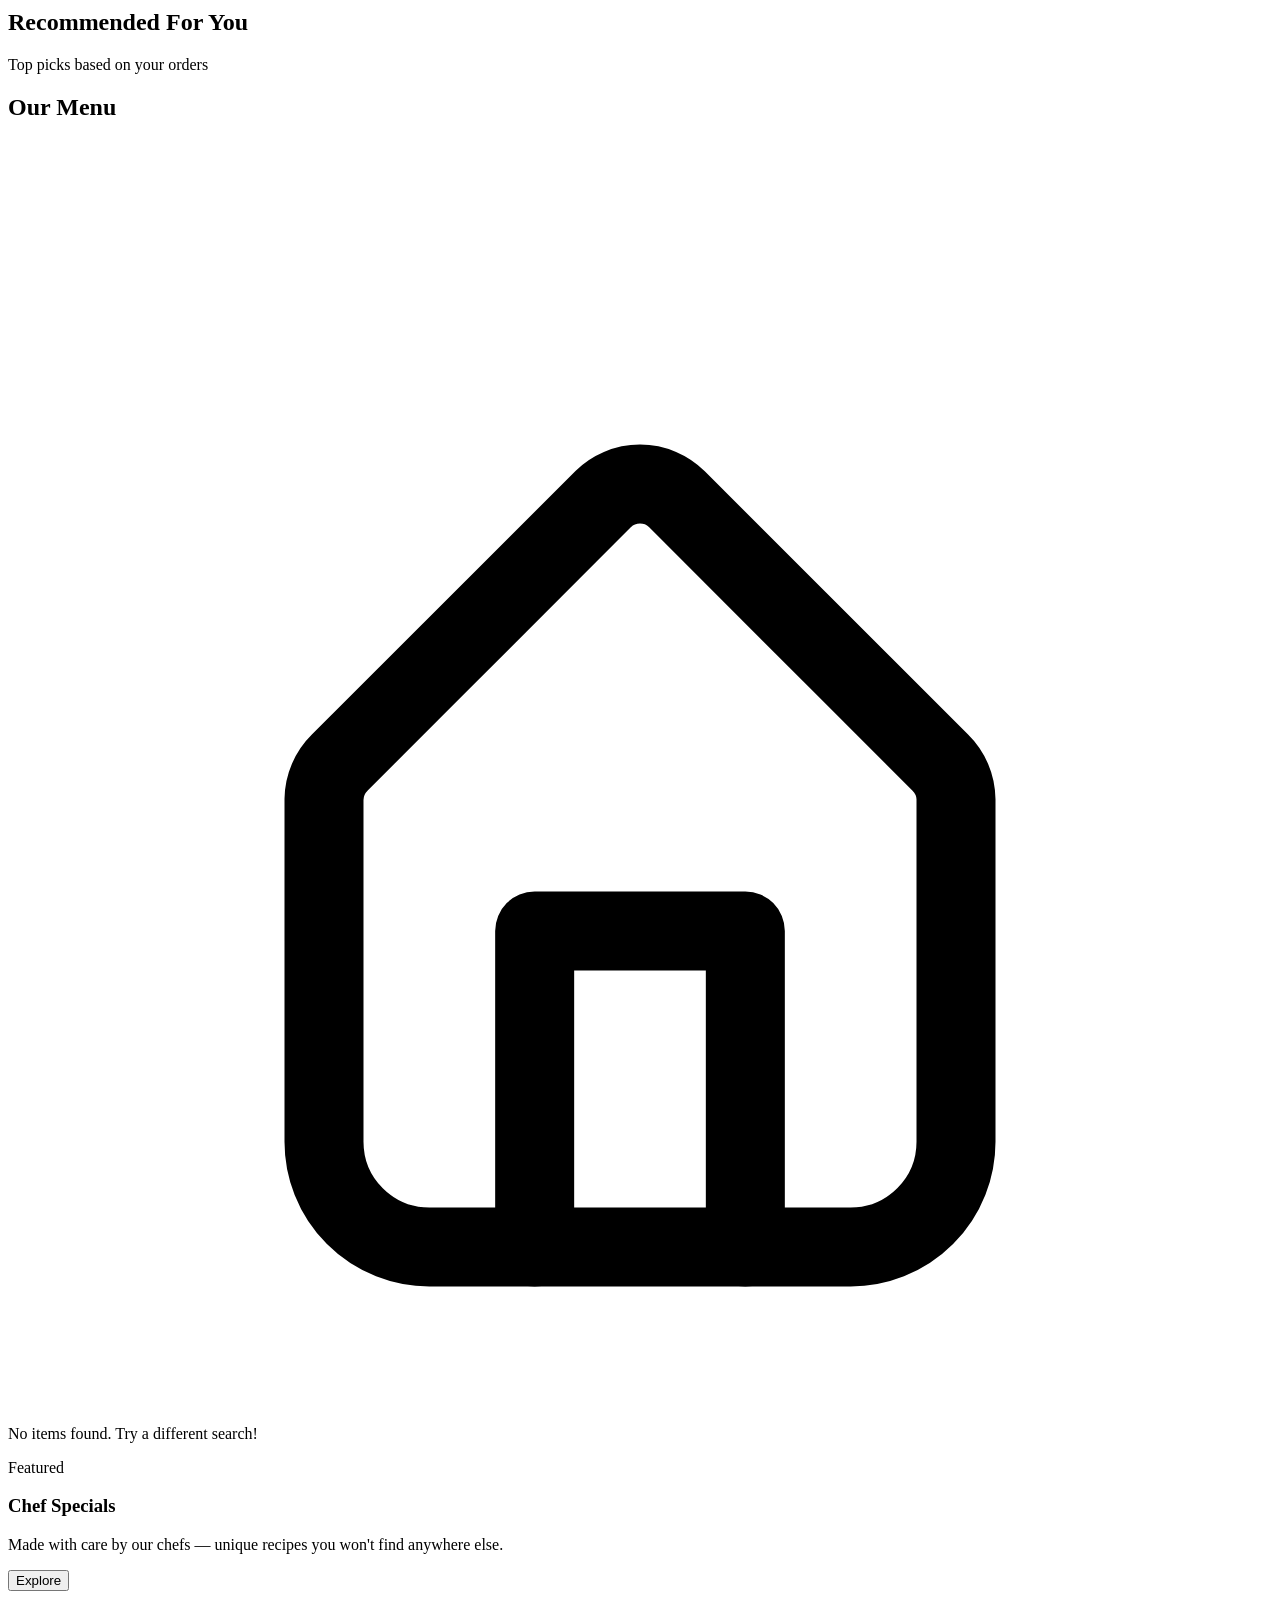
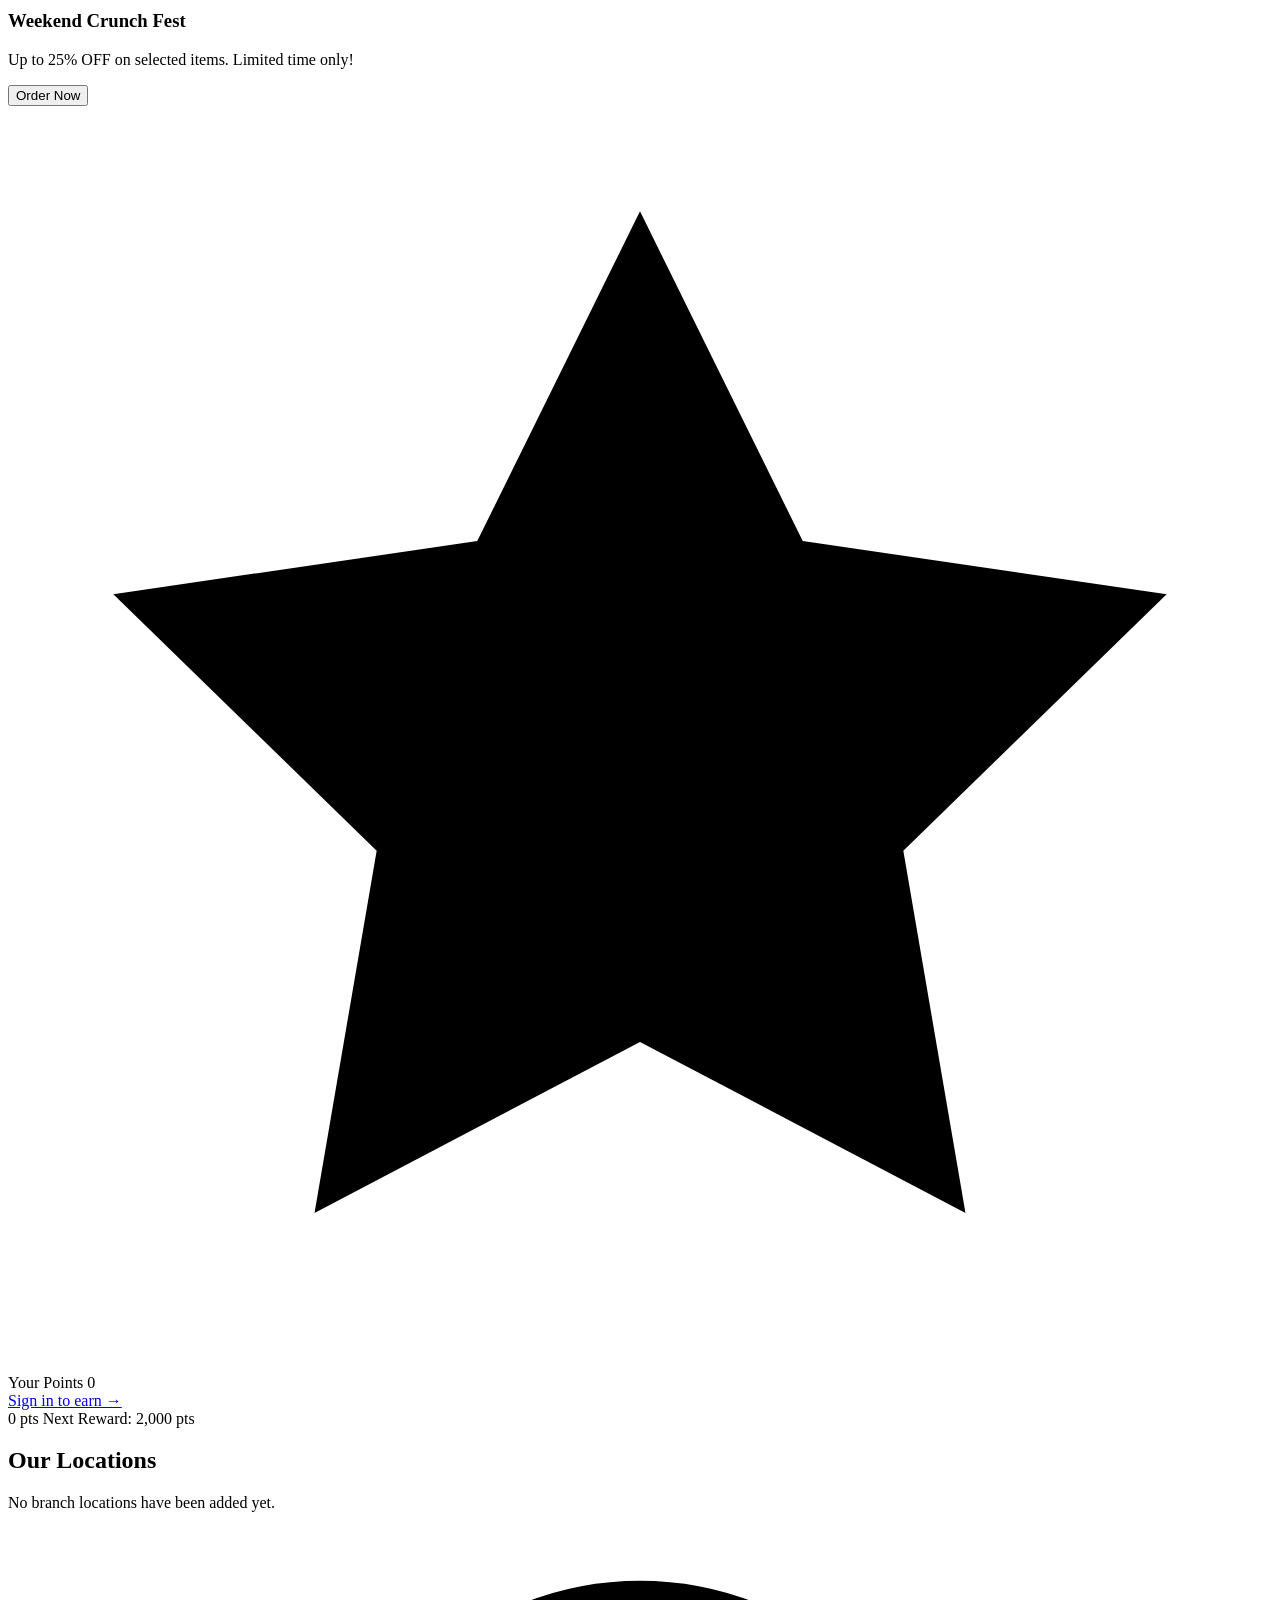
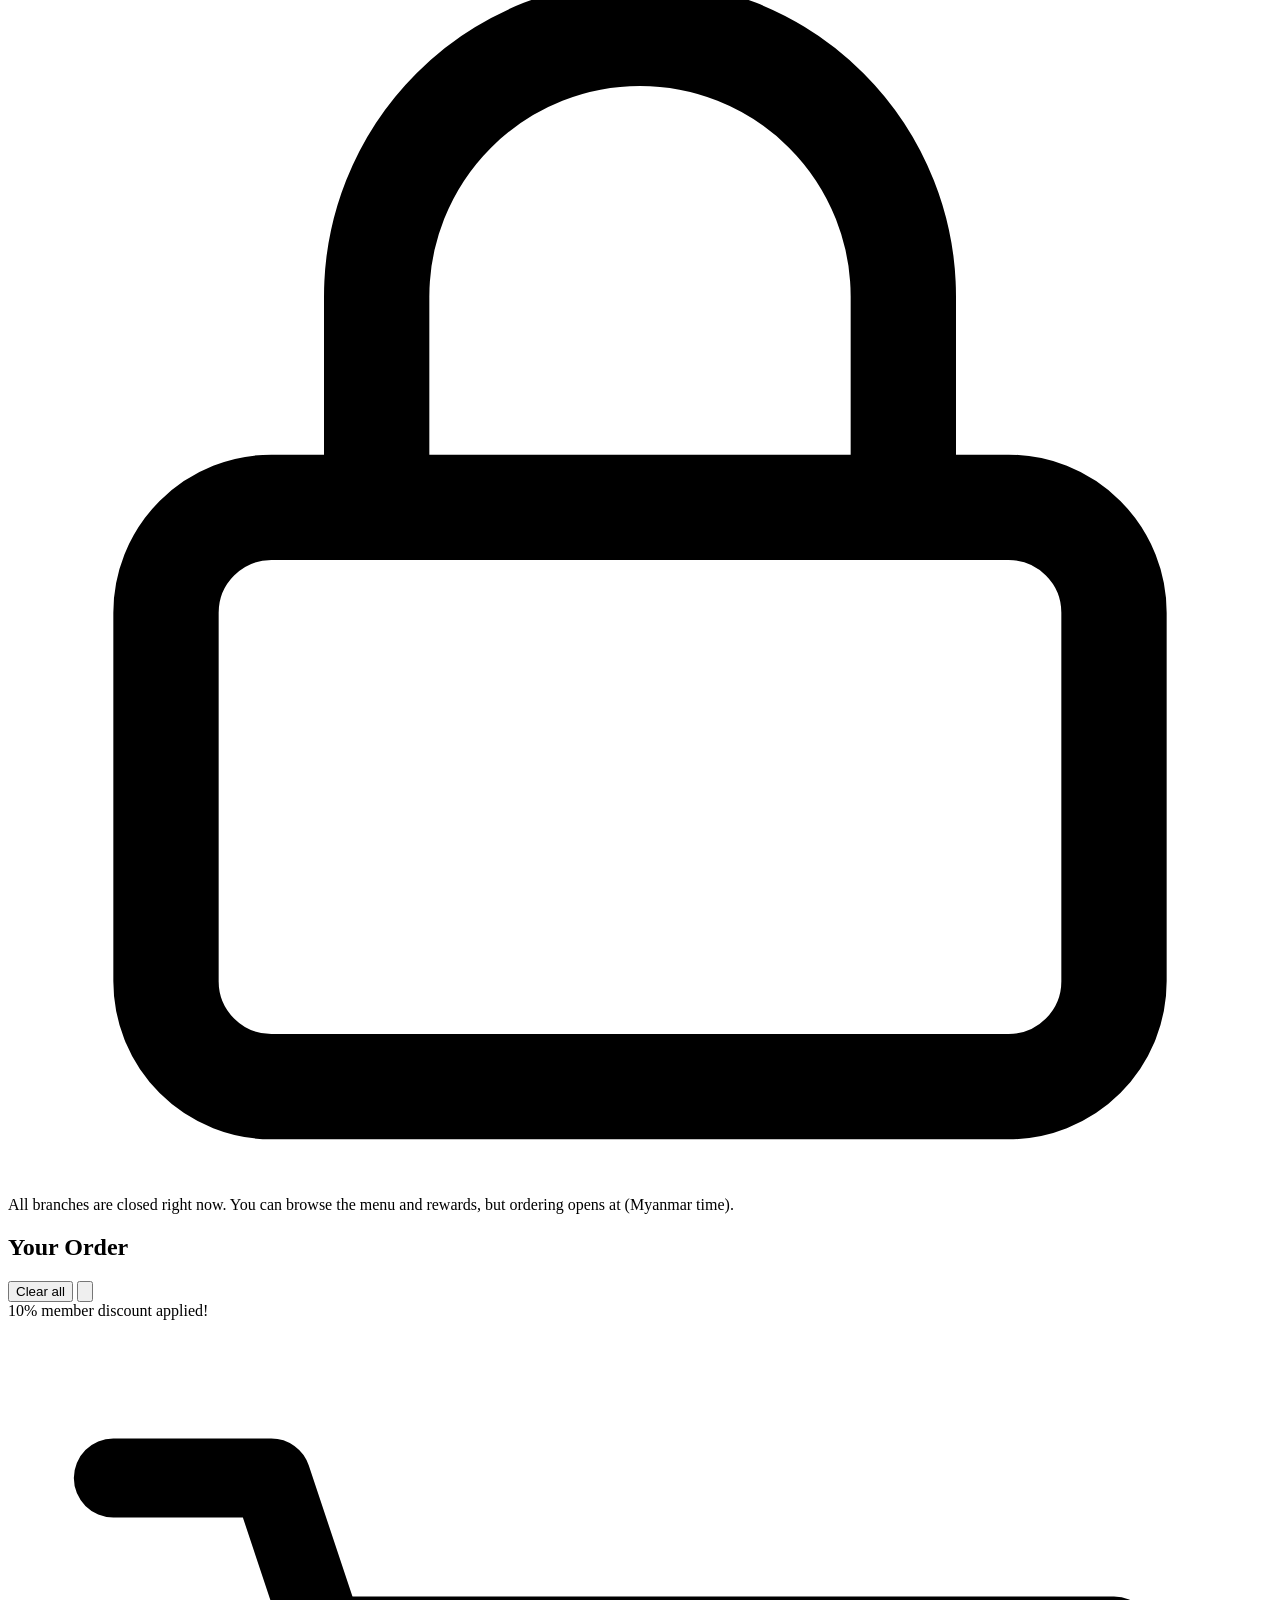
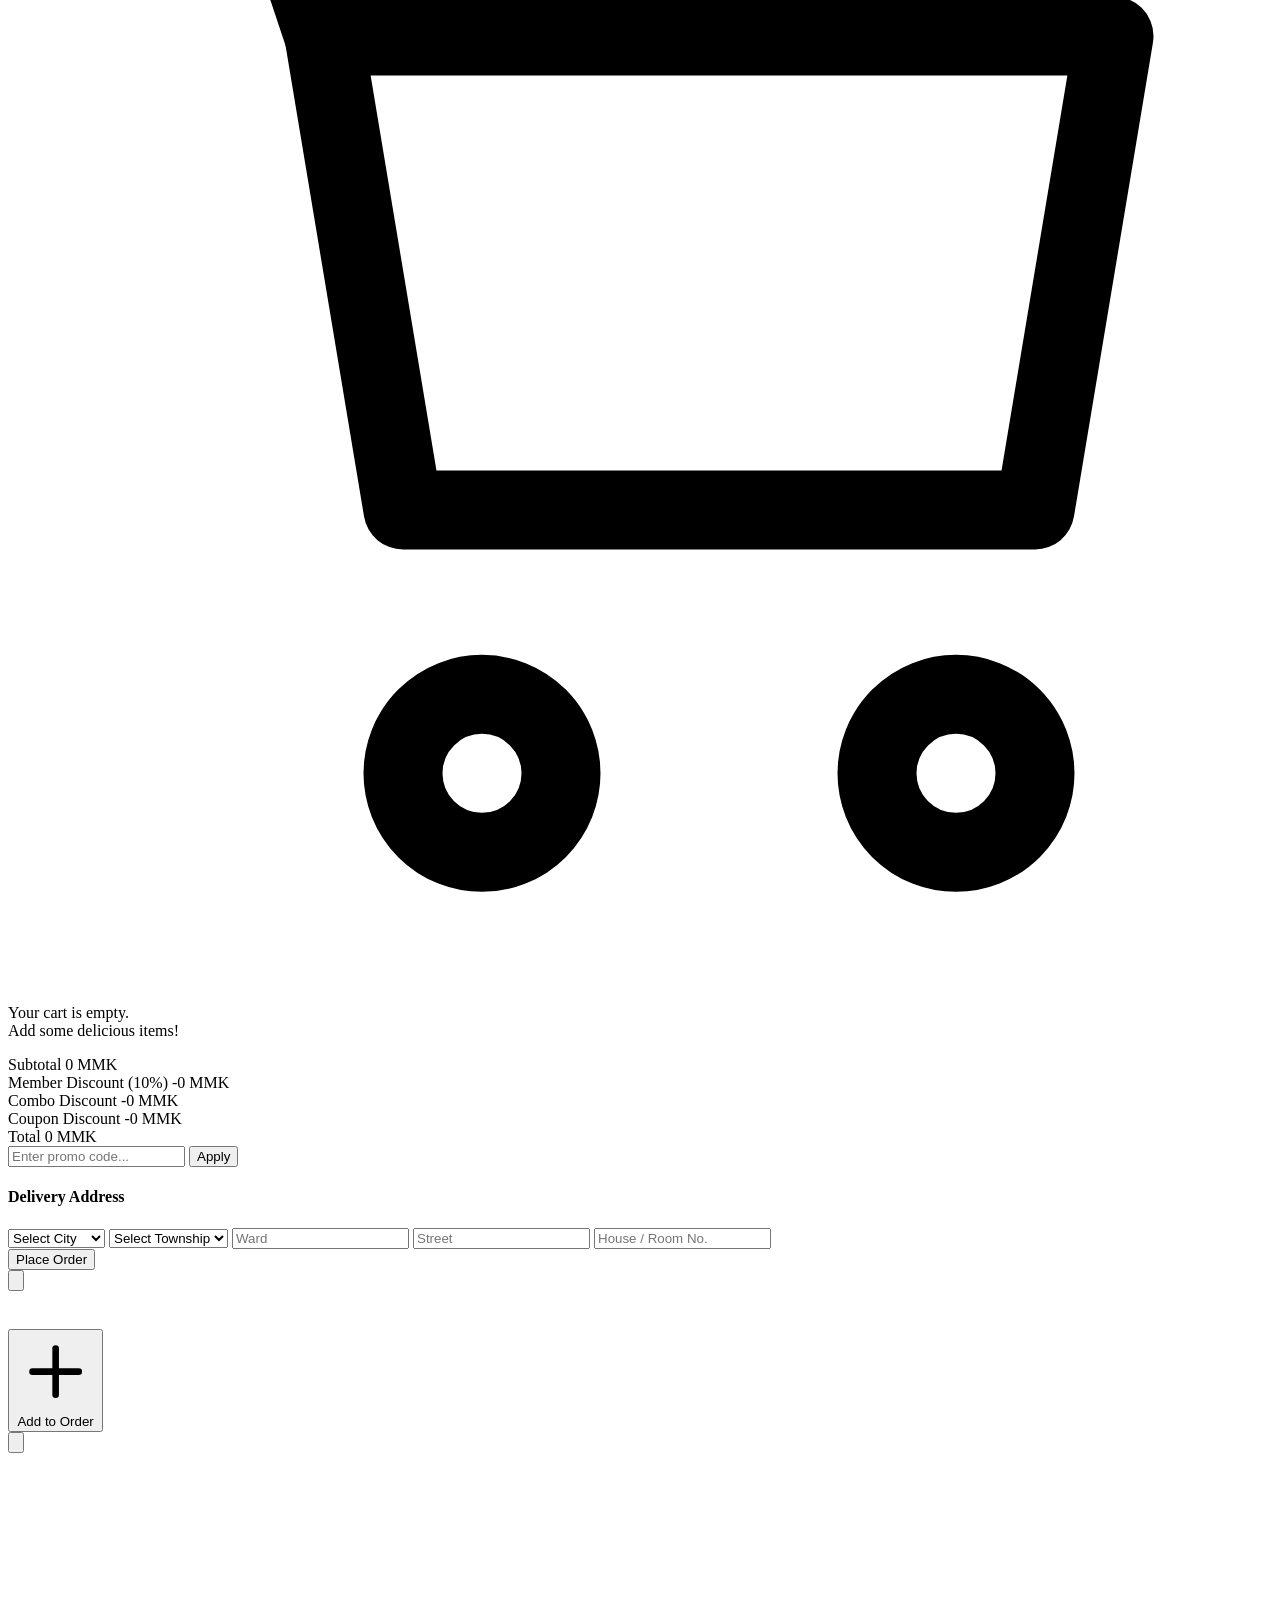
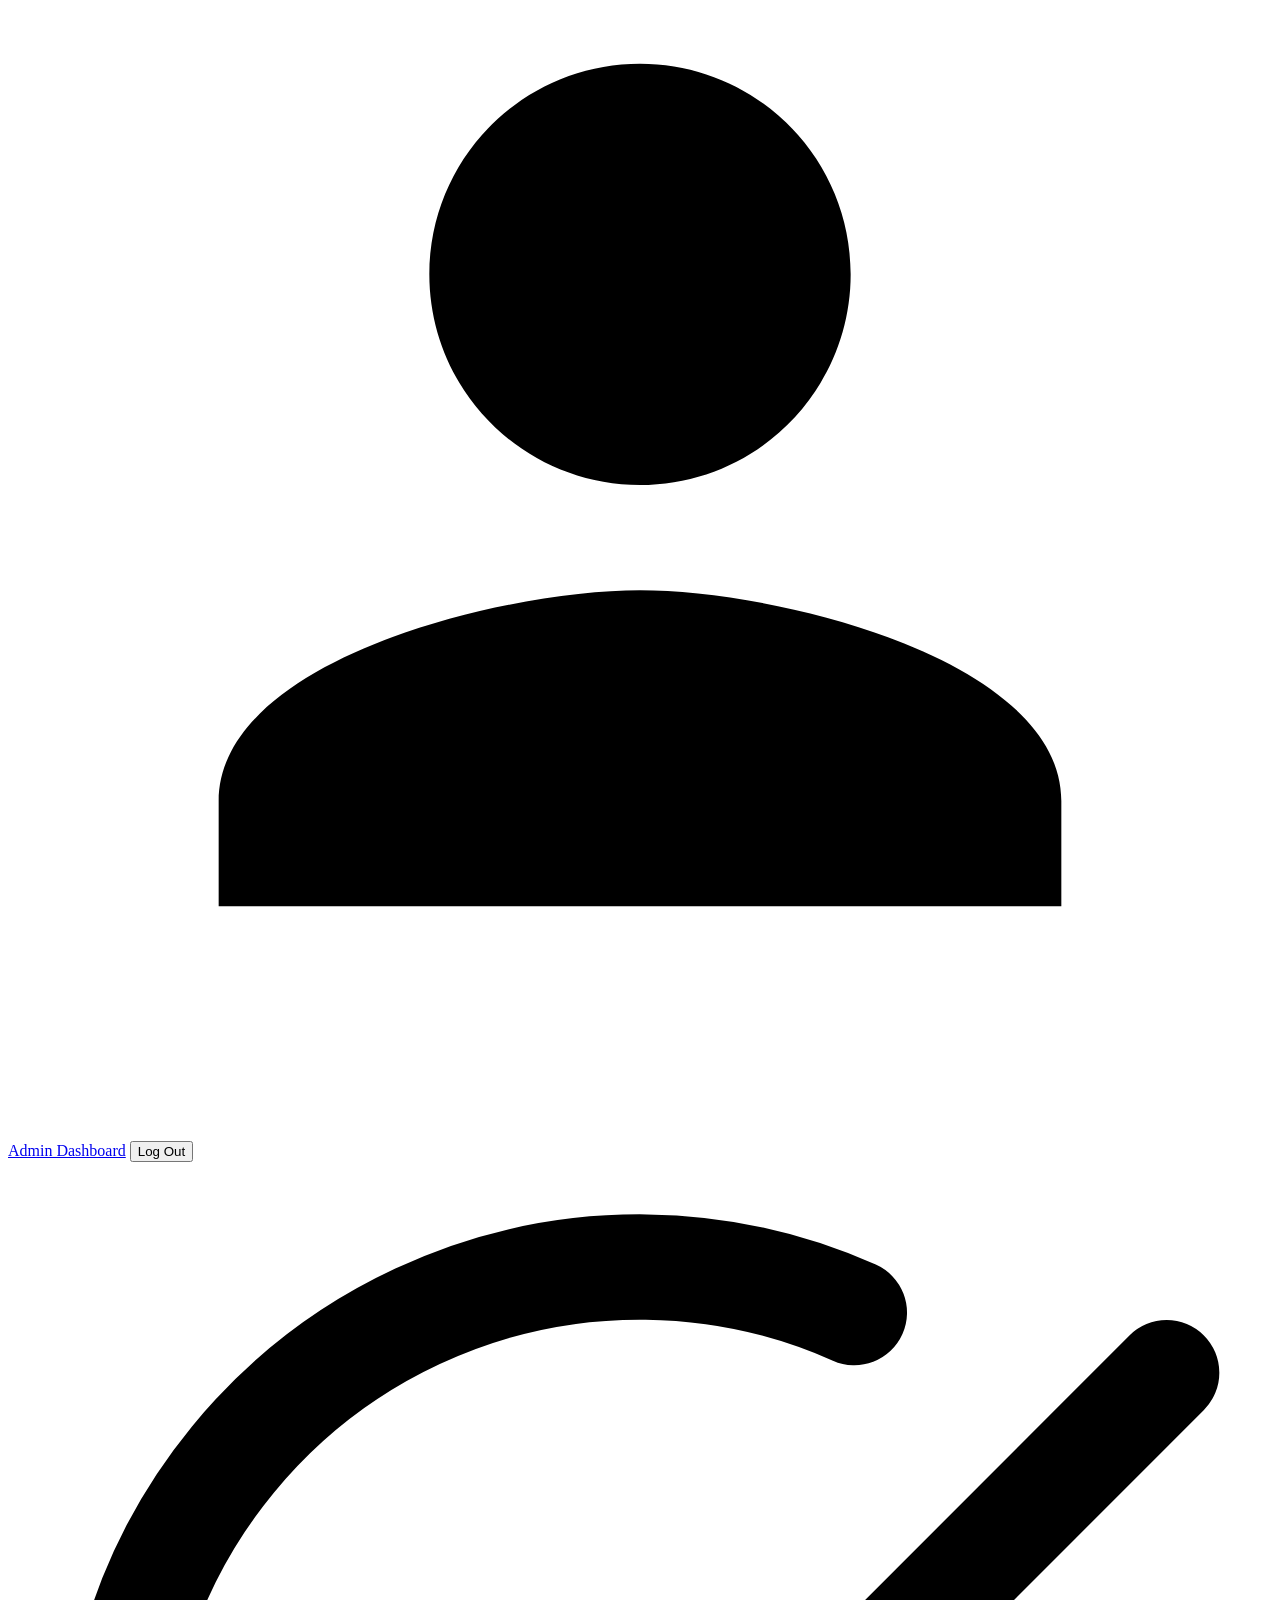
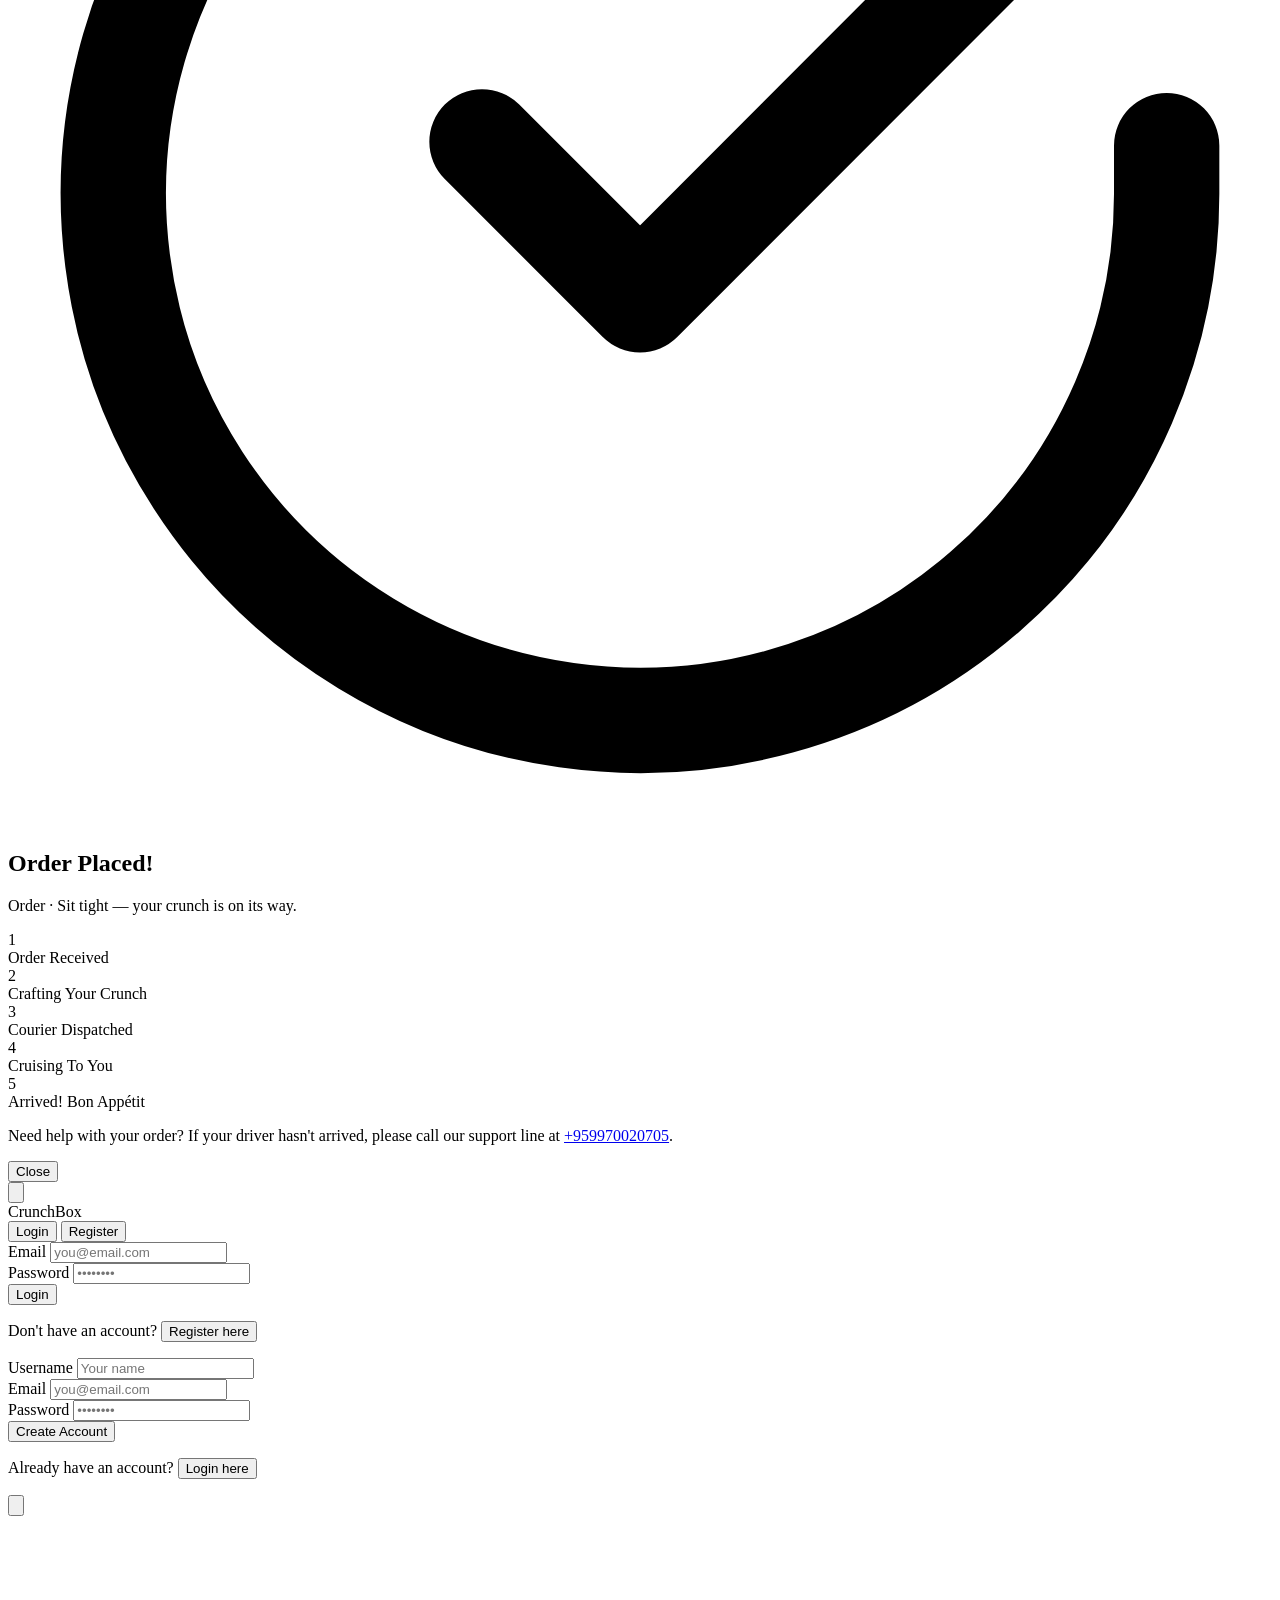
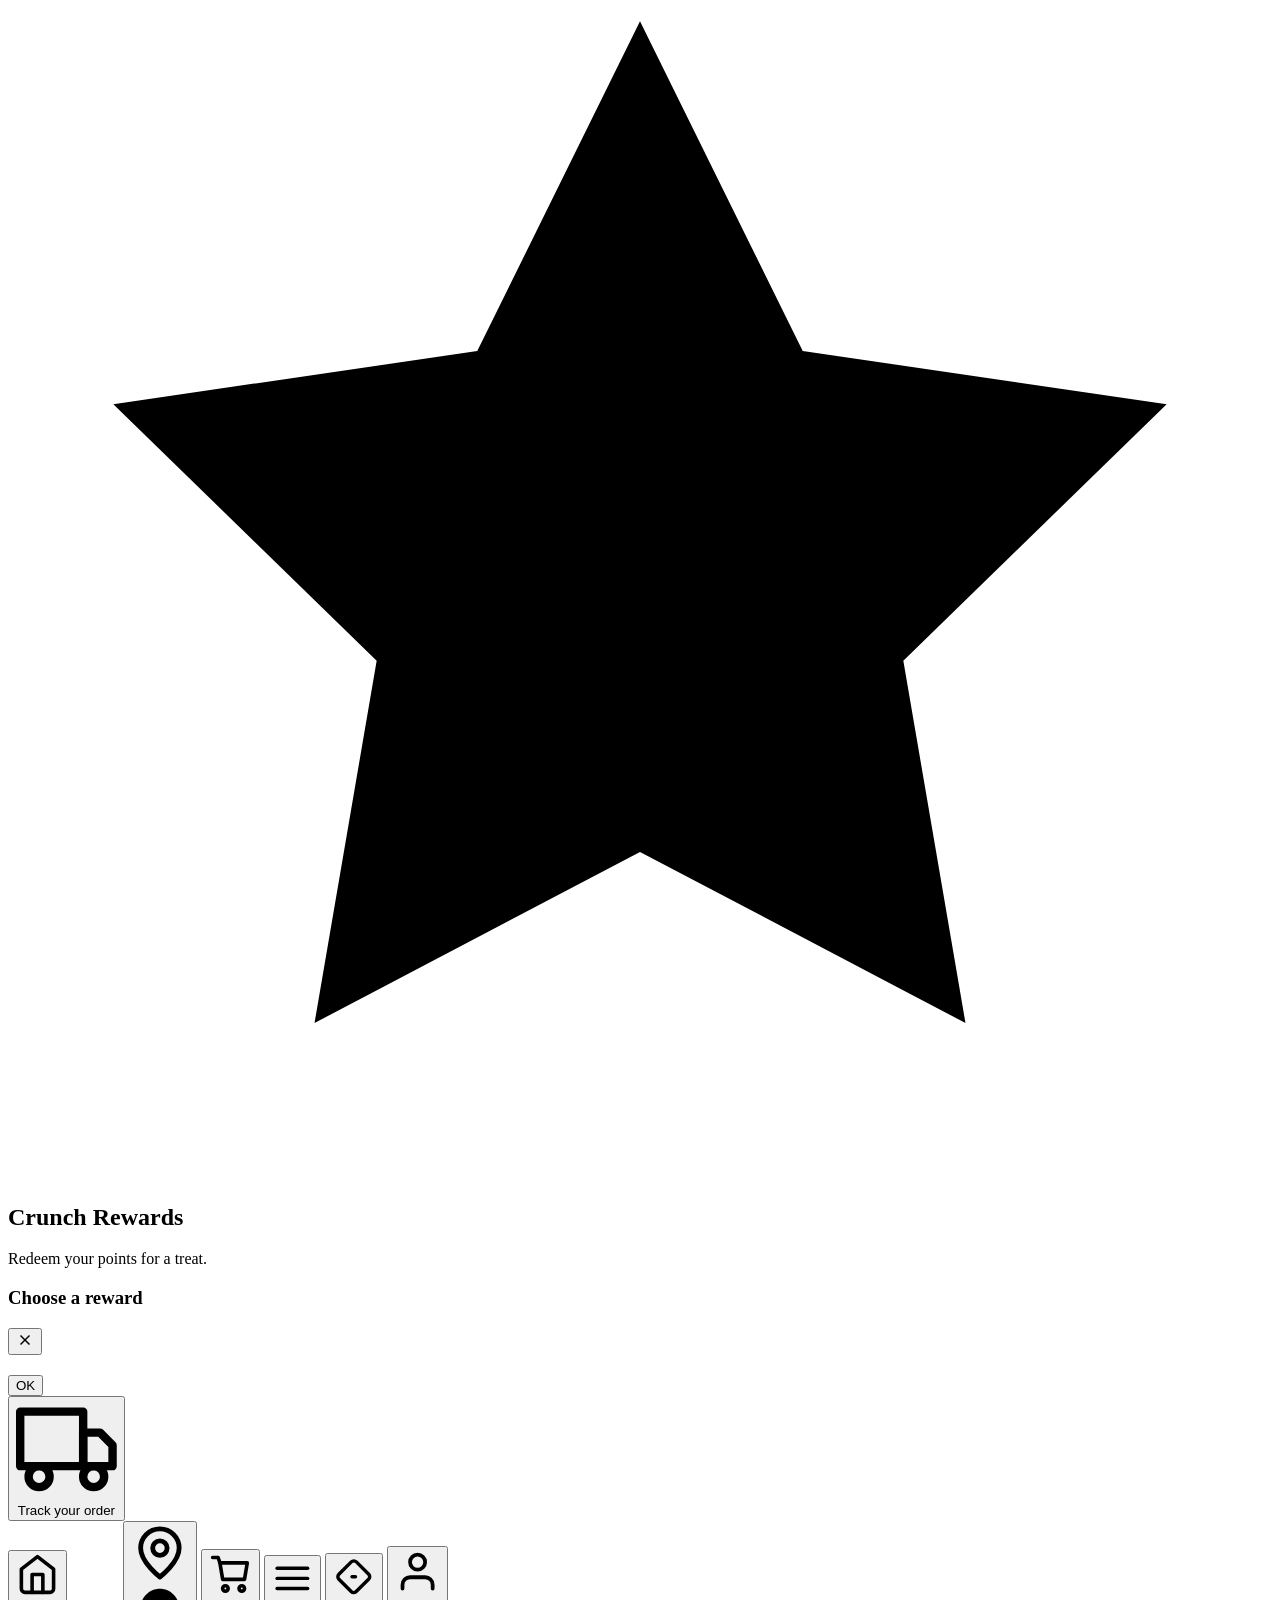
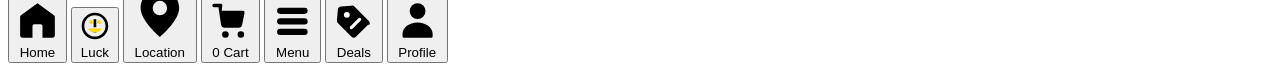
==== commit af4f2a48: "Scope redesign to mobile only; desktop keeps original line-icon nav" ====
--- a/frontend/templates/index.html
+++ b/frontend/templates/index.html
@@ -10,10 +10,10 @@
   <link
     href="https://fonts.googleapis.com/css2?family=Outfit:wght@400;500;600;700;800;900&family=Poppins:wght@400;500;600;700;800&display=swap"
     rel="stylesheet" />
-  <link rel="stylesheet" href="/static/css/main.css?v=13" />
+  <link rel="stylesheet" href="/static/css/main.css?v=20" />
   <link rel="stylesheet" href="/static/css/components.css?v=7" />
   <link rel="stylesheet" href="/static/css/storefront-customization.css?v=7" />
-  <link rel="stylesheet" href="/static/css/brand-theme.css?v=13" />
+  <link rel="stylesheet" href="/static/css/brand-theme.css?v=20" />
   <link rel="icon" type="image/svg+xml" href="/static/images/icons/crunchbox-logo.svg" />
   <link rel="apple-touch-icon" href="/static/images/icons/icon-192x192.png" />
 <link rel="manifest" href="/manifest.json" />
@@ -570,7 +570,13 @@
   ═══════════════════════════════════════════════════ -->
   <nav class="bottom-nav">
     <button class="bottom-nav-item active" id="nav-home" data-page="home">
-      <span class="nav-icon nav-icon-fill">
+      <span class="nav-icon nav-icon-desktop">
+        <svg viewBox="0 0 24 24" fill="none" stroke="currentColor" stroke-width="2" stroke-linecap="round" stroke-linejoin="round">
+          <path d="M3 9l9-7 9 7v11a2 2 0 0 1-2 2H5a2 2 0 0 1-2-2z"></path>
+          <polyline points="9 22 9 12 15 12 15 22"></polyline>
+        </svg>
+      </span>
+      <span class="nav-icon nav-icon-mobile">
         <svg viewBox="0 0 24 24" fill="currentColor">
           <path d="M12 2.4 2.8 9.1a1.2 1.2 0 0 0-.5 1v10A1.5 1.5 0 0 0 3.8 21.6h5.4v-6.5a1 1 0 0 1 1-1h3.6a1 1 0 0 1 1 1v6.5h5.4a1.5 1.5 0 0 0 1.5-1.5v-10a1.2 1.2 0 0 0-.5-1z"/>
         </svg>
@@ -590,7 +596,13 @@
       <span class="nav-label">Luck</span>
     </button>
     <button class="bottom-nav-item" id="nav-locations" data-page="locations">
-      <span class="nav-icon nav-icon-fill">
+      <span class="nav-icon nav-icon-desktop">
+        <svg viewBox="0 0 24 24" fill="none" stroke="currentColor" stroke-width="2" stroke-linecap="round" stroke-linejoin="round">
+          <path d="M20 10c0 6-8 12-8 12s-8-6-8-12a8 8 0 0 1 16 0Z"></path>
+          <circle cx="12" cy="10" r="3"></circle>
+        </svg>
+      </span>
+      <span class="nav-icon nav-icon-mobile">
         <svg viewBox="0 0 24 24" fill="currentColor">
           <path d="M12 2C7.6 2 4 5.6 4 10c0 5.4 8 12 8 12s8-6.6 8-12c0-4.4-3.6-8-8-8zm0 11a3 3 0 1 1 0-6 3 3 0 0 1 0 6z"/>
         </svg>
@@ -599,7 +611,15 @@
     </button>
     <button class="bottom-nav-item nav-cart-center" id="nav-order" aria-label="Cart">
       <span class="nav-cart-fab-inner">
-        <span class="nav-icon nav-icon-fill">
+        <span class="nav-icon nav-icon-desktop">
+          <svg viewBox="0 0 24 24" fill="none" stroke="currentColor" stroke-width="2" stroke-linecap="round" stroke-linejoin="round">
+            <path d="M6 6h15l-1.5 9h-12z"></path>
+            <circle cx="9" cy="20" r="1.5"></circle>
+            <circle cx="18" cy="20" r="1.5"></circle>
+            <path d="M6 6L5 3H2"></path>
+          </svg>
+        </span>
+      <span class="nav-icon nav-icon-mobile">
           <svg viewBox="0 0 24 24" fill="currentColor">
             <path d="M7 7h11.5a1 1 0 0 1 1 1.2l-1.3 6.5a2 2 0 0 1-2 1.6H8.6a2 2 0 0 1-2-1.7L5.2 5.1H2.8A1 1 0 0 1 1.8 4.1 1 1 0 0 1 2.8 3.1h3.5a1 1 0 0 1 1 .8z"/>
             <circle cx="9" cy="20" r="1.8"/>
@@ -611,7 +631,14 @@
       <span class="nav-label">Cart</span>
     </button>
     <button class="bottom-nav-item" id="nav-menu" data-page="menu">
-      <span class="nav-icon nav-icon-fill">
+      <span class="nav-icon nav-icon-desktop">
+        <svg viewBox="0 0 24 24" fill="none" stroke="currentColor" stroke-width="2" stroke-linecap="round" stroke-linejoin="round">
+          <path d="M3 6h18"></path>
+          <path d="M3 12h18"></path>
+          <path d="M3 18h18"></path>
+        </svg>
+      </span>
+      <span class="nav-icon nav-icon-mobile">
         <svg viewBox="0 0 24 24" fill="currentColor">
           <rect x="3" y="4" width="18" height="3.6" rx="1.8"/>
           <rect x="3" y="10.2" width="18" height="3.6" rx="1.8"/>
@@ -621,7 +648,13 @@
       <span class="nav-label">Menu</span>
     </button>
     <button class="bottom-nav-item" id="nav-deals" data-page="deals">
-      <span class="nav-icon nav-icon-fill">
+      <span class="nav-icon nav-icon-desktop">
+        <svg viewBox="0 0 24 24" fill="none" stroke="currentColor" stroke-width="2" stroke-linecap="round" stroke-linejoin="round">
+          <path d="M20.59 13.41 13.42 20.58a2.06 2.06 0 0 1-2.91 0L3.41 13.41a2 2 0 0 1 0-2.83L10.59 3.41a2.06 2.06 0 0 1 2.91 0l7.17 7.17a2 2 0 0 1-.08 2.83Z"></path>
+          <line x1="11" y1="12" x2="13" y2="12"></line>
+        </svg>
+      </span>
+      <span class="nav-icon nav-icon-mobile">
         <svg viewBox="0 0 24 24" fill="currentColor">
           <path d="M20.6 13.4 13.4 20.6a2 2 0 0 1-2.8 0L2.9 12.9A2 2 0 0 1 2.3 11l.5-6a2 2 0 0 1 1.8-1.8l6-.5a2 2 0 0 1 1.9.6l8.1 8.1a2 2 0 0 1 0 2.8z"/>
           <circle cx="8" cy="8" r="1.7" fill="#fff"/>
@@ -631,7 +664,13 @@
       <span class="nav-label">Deals</span>
     </button>
     <button class="bottom-nav-item" id="nav-profile" data-page="profile">
-      <span class="nav-icon nav-icon-fill">
+      <span class="nav-icon nav-icon-desktop">
+        <svg viewBox="0 0 24 24" fill="none" stroke="currentColor" stroke-width="2" stroke-linecap="round" stroke-linejoin="round">
+          <path d="M20 21v-2a4 4 0 0 0-4-4H8a4 4 0 0 0-4 4v2"></path>
+          <circle cx="12" cy="7" r="4"></circle>
+        </svg>
+      </span>
+      <span class="nav-icon nav-icon-mobile">
         <svg viewBox="0 0 24 24" fill="currentColor">
           <circle cx="12" cy="7.5" r="4.2"/>
           <path d="M12 13.5c-4.4 0-8 2.7-8 6v1.3a.8.8 0 0 0 .8.8h14.4a.8.8 0 0 0 .8-.8V19.5c0-3.3-3.6-6-8-6z"/>
